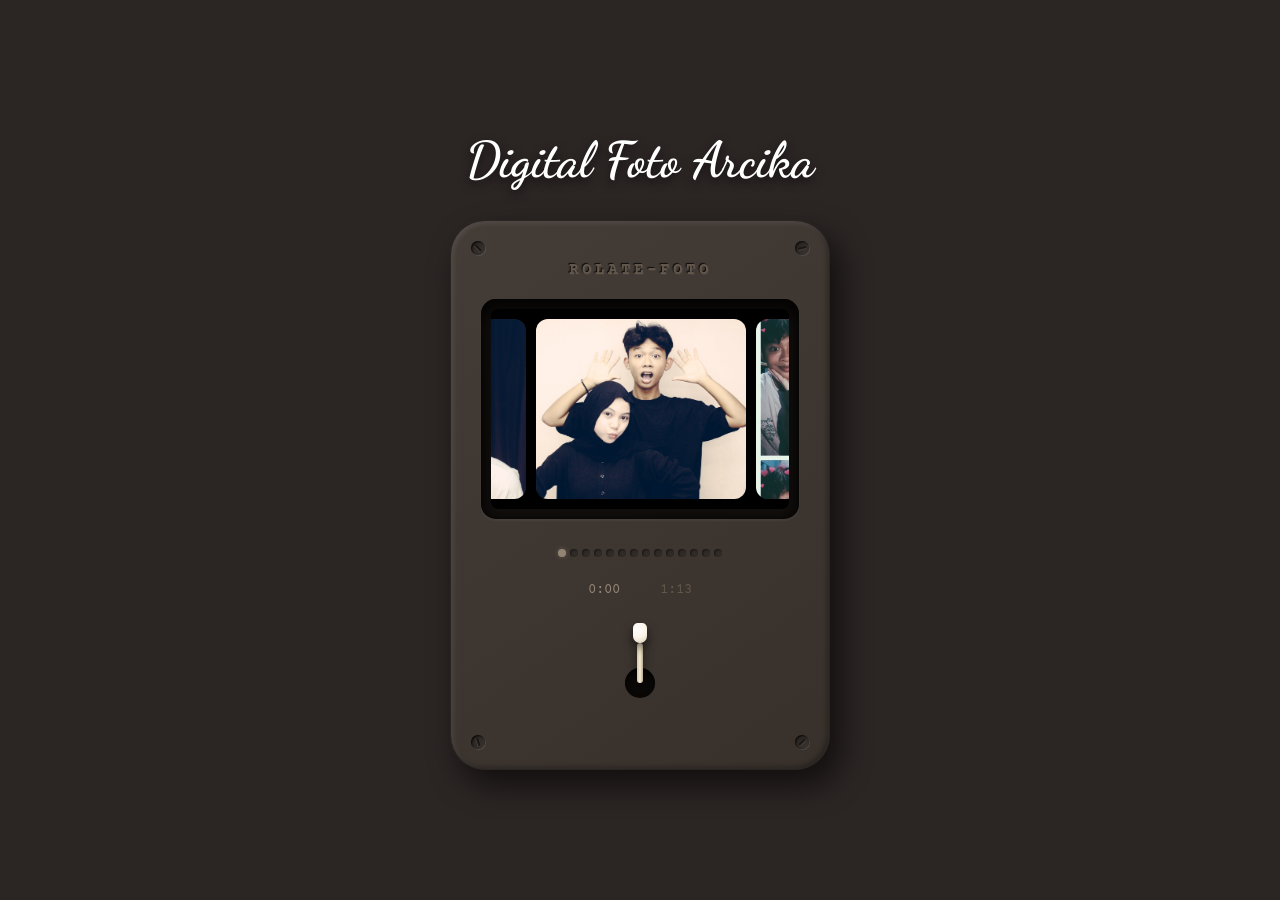
==== index.html @ ab78e91d "Update layout, script, and modern script font" ====
<!DOCTYPE html>
<html lang="id">
<head>
    <meta charset="UTF-8">
    <meta name="viewport" content="width=device-width, initial-scale=1.0">
    <title>Digital Foto Player</title>
    <link rel="stylesheet" href="styles.css">
    <link href="https://fonts.googleapis.com/css2?family=Courier+Prime&family=Dancing+Script:wght@700&display=swap" rel="stylesheet">
</head>
<body>
    <h1 class="page-title">Digital Foto Arcika</h1>

    <div class="device">
        <!-- Screws -->
        <div class="screw top-left"></div>
        <div class="screw top-right"></div>
        <div class="screw bottom-left"></div>
        <div class="screw bottom-right"></div>

        <!-- Title -->
        <div class="device-title">ROLATE-FOTO</div>

        <!-- Photo Viewer -->
        <div class="screen-bezel">
            <div class="screen-glass">
                <div class="photo-track" id="photoTrack">
                    <!-- Photos will be inserted via CSS/JS or hardcoded here -->
                    <div class="photo photo-1">
                        <img src="image/1.jpeg" alt="Photo 1">
                    </div>
                    <div class="photo photo-2">
                        <img src="image/2.jpeg" alt="Photo 2">
                    </div>
                    <div class="photo photo-3">
                        <img src="image/3.jpeg" alt="Photo 3">
                    </div>
                    <div class="photo photo-4">
                        <img src="image/4.jpeg" alt="Photo 4">
                    </div>
                    <div class="photo photo-5">
                       <img src="image/5.jpeg" alt="Photo 5">
                    </div>
                    <div class="photo photo-6">
                        <img src="image/6.jpeg" alt="Photo 6">
                    </div>
                    <div class="photo photo-7">
                        <img src="image/7.jpeg" alt="Photo 7">
                    </div>
                    <div class="photo photo-8">
                        <img src="image/8.jpeg" alt="Photo 8">
                    </div>
                    <div class="photo photo-9">
                        <img src="image/9.jpeg" alt="Photo 9">
                    </div>
                    <div class="photo photo-10">
                        <img src="image/10.jpeg" alt="Photo 10">
                    </div>
                    <div class="photo photo-11">
                        <img src="image/11.jpeg" alt="Photo 11">
                    </div>
                    <div class="photo photo-12">
                        <img src="image/12.jpeg" alt="Photo 12">
                    </div>
                    <div class="photo photo-13">
                        <img src="image/13.jpeg" alt="Photo 13">
                    </div>
                    <div class="photo photo-14">
                        <img src="image/14.jpeg" alt="Photo 14">
                    </div>
                </div>
            </div>
        </div>

        <!-- Dots -->
        <div class="dots-container" id="dotsContainer">
            <!-- Generate dots -- JS can do it, or hardcode -->
        </div>

        <!-- Timers -->
        <div class="timers">
            <span id="currentTime">0:00</span>
            <span id="totalTime">1:13</span>
        </div>

        <!-- Knob -->
        <div class="knob-container">
            <div class="knob-base"></div>
            <div class="knob" id="knob">
                <div class="knob-stick"></div>
                <div class="knob-head"></div>
            </div>
        </div>
    </div>

    <script src="script.js"></script>
</body>
</html>
---- styles.css ----
* {
    box-sizing: border-box;
    margin: 0;
    padding: 0;
}

body {
    background-color: #2b2524;
    display: flex;
    flex-direction: column;
    justify-content: center;
    align-items: center;
    height: 100vh;
    overflow: hidden;
    font-family: 'Courier Prime', monospace;
    font-size: 14px;
    gap: 30px;
}

.page-title {
    color: #ffffff;
    font-family: 'Dancing Script', cursive;
    font-weight: 700;
    font-size: 50px; 
    letter-spacing: normal; 
    text-shadow: 0 4px 10px rgba(0,0,0,0.5);
    text-align: center;
}

.device {
    width: 380px;
    height: 550px;
    background: linear-gradient(145deg, #443c37, #37302b);
    border-radius: 35px;
    position: relative;
    box-shadow: 
        10px 15px 30px rgba(0,0,0,0.6),
        inset 2px 2px 5px rgba(255,255,255,0.1),
        inset -2px -2px 5px rgba(0,0,0,0.3);
    border: 1px solid #2a2522;
    padding: 40px 30px;
    display: flex;
    flex-direction: column;
    align-items: center;
}

/* Screws */
.screw {
    position: absolute;
    width: 14px;
    height: 14px;
    background: linear-gradient(135deg, #26221f, #3b3531);
    border-radius: 50%;
    box-shadow: 
        inset 1px 1px 2px rgba(0,0,0,0.8),
        1px 1px 1px rgba(255,255,255,0.1);
}
.screw::after {
    content: '';
    position: absolute;
    top: 50%;
    left: 20%;
    right: 20%;
    height: 2px;
    background-color: #1a1715;
    transform: translateY(-50%) rotate(45deg);
    box-shadow: 0px 1px 0px rgba(255,255,255,0.1);
}

.top-left { top: 20px; left: 20px; }
.top-right { top: 20px; right: 20px; }
.bottom-left { bottom: 20px; left: 20px; }
.bottom-right { bottom: 20px; right: 20px; }
.top-right::after { transform: translateY(-50%) rotate(-15deg); }
.bottom-left::after { transform: translateY(-50%) rotate(70deg); }
.bottom-right::after { transform: translateY(-50%) rotate(-45deg); }
/* Title */
.device-title {
    color: #63574c;
    font-size: 16px;
    letter-spacing: 3px;
    font-weight: bold;
    margin-bottom: 20px;
    text-shadow: 
        1px 1px 1px rgba(255,255,255,0.05),
        -1px -1px 1px rgba(0,0,0,0.8);
}

/* Screen */
.screen-bezel {
    width: 100%;
    height: 220px;
    background-color: #110e0c;
    border-radius: 15px;
    padding: 10px;
    box-shadow: 
        inset 0 10px 20px rgba(0,0,0,0.8),
        inset 0 0px 5px rgba(0,0,0,0.5),
        0 2px 2px rgba(255,255,255,0.05);
    margin-bottom: 30px;
}

.screen-glass {
    width: 100%;
    height: 100%;
    background-color: #000;
    border-radius: 8px;
    overflow: hidden;
    position: relative;
    box-shadow: inset 0 0 10px rgba(0,0,0,0.6);
}

.photo-track {
    display: flex;
    height: 100%;
    align-items: center;
    gap: 10px;
    padding: 0 45px; /* So the first photo is centered */
}

.photo {
    width: 210px;
    height: 180px;
    flex-shrink: 0;
    border-radius: 12px;
    overflow: hidden;
    box-shadow: 0 4px 10px rgba(0,0,0,0.5);
    background-color: #222;
}

.photo img {
    width: 100%;
    height: 100%;
    object-fit: cover;
}

/* Dots */
.dots-container {
    display: flex;
    gap: 4px;
    margin-bottom: 25px;
}

.dot {
    width: 8px;
    height: 8px;
    background-color: #312b27;
    border-radius: 50%;
    box-shadow: inset 1px 1px 2px rgba(0,0,0,0.5);
}

.dot.active {
    background-color: #928373;
    box-shadow: 0 0 5px rgba(175, 155, 133, 0.4);
}

/* Timers */
.timers {
    display: flex;
    gap: 40px;
    color: #63574c;
    margin-bottom: 60px;
}

#currentTime {
    color: #948575;
}

/* Knob */
.knob-container {
    position: relative;
    width: 50px;
    height: 50px;
    display: flex;
    justify-content: center;
    align-items: center;
}

.knob-base {
    width: 30px;
    height: 30px;
    background-color: #0b0908;
    border-radius: 50%;
    box-shadow: inset 0 3px 5px rgba(0,0,0,0.8);
    position: absolute;
}

.knob {
    position: absolute;
    width: 100%;
    height: 100%;
    display: flex;
    justify-content: center;
    align-items: flex-end;
    /* Rotation center is the hole center */
    transform-origin: center center;
    cursor: grab;
    z-index: 10;
}
.knob:active {
    cursor: grabbing;
}

.knob-stick {
    position: absolute;
    bottom: 25px; /* Start from hole center */
    width: 6px;
    height: 40px;
    background: linear-gradient(90deg, #d2c8ae, #f5ebd3, #b8ab8e);
    border-radius: 3px;
    transform-origin: bottom center;
    box-shadow: 0 5px 10px rgba(0,0,0,0.5);
}

.knob-head {
    position: absolute;
    bottom: 65px; /* Stick height + offset */
    width: 14px;
    height: 20px;
    background: radial-gradient(circle at 30% 30%, #ffffff, #fdf4e9, #dcd0ba);
    border-radius: 7px 7px 10px 10px;
    box-shadow: 0 5px 10px rgba(0,0,0,0.6);
}
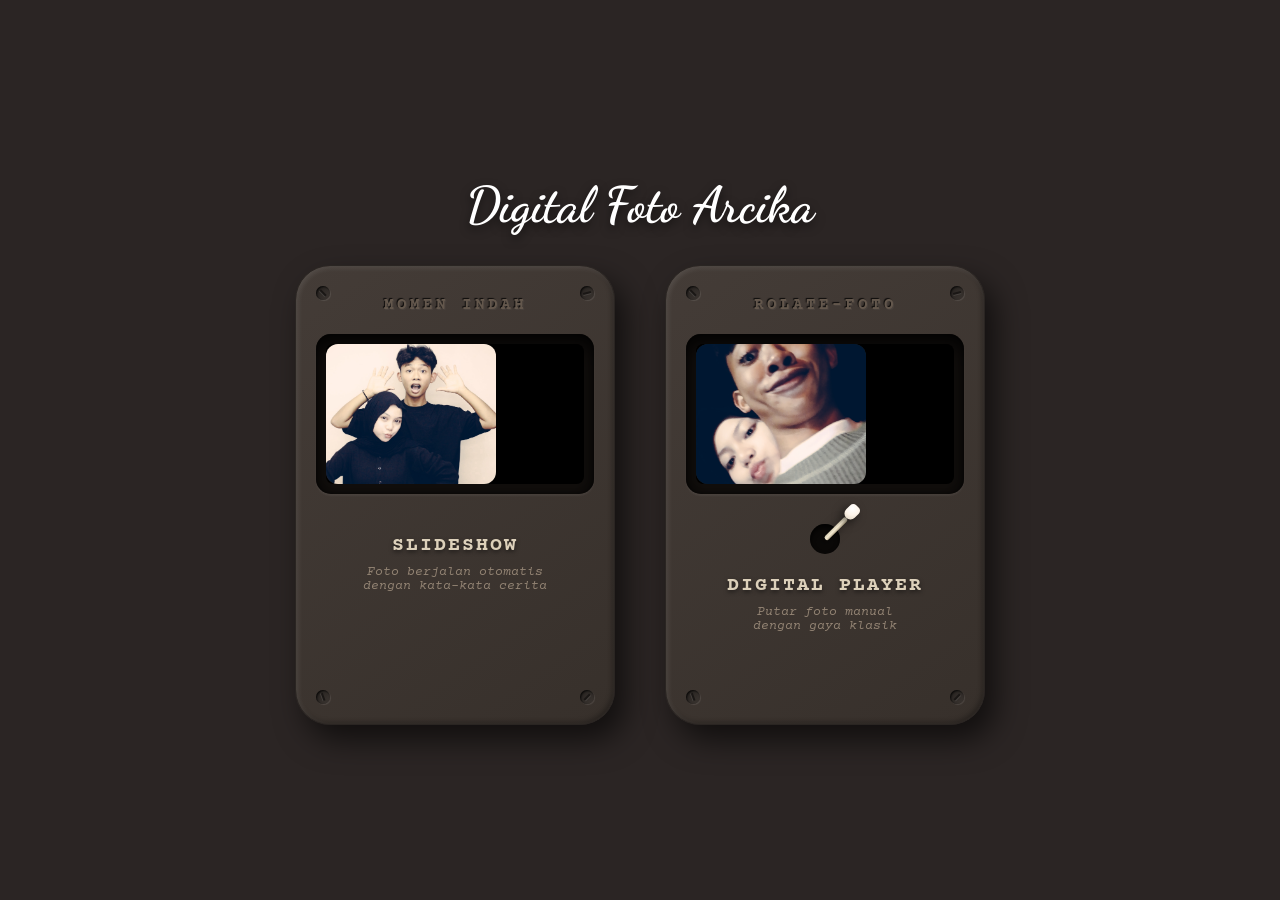
==== commit 4a0923ae: "update" ====
--- a/index.html
+++ b/index.html
@@ -3,95 +3,177 @@
 <head>
     <meta charset="UTF-8">
     <meta name="viewport" content="width=device-width, initial-scale=1.0">
-    <title>Digital Foto Player</title>
+    <title>Pilih Mode - Digital Foto Arcika</title>
     <link rel="stylesheet" href="styles.css">
     <link href="https://fonts.googleapis.com/css2?family=Courier+Prime&family=Dancing+Script:wght@700&display=swap" rel="stylesheet">
+    <style>
+        body {
+            gap: 20px;
+        }
+        
+        .main-header {
+            margin-bottom: 10px;
+        }
+
+        .choices-wrapper {
+            display: flex;
+            gap: 50px;
+            align-items: center;
+            justify-content: center;
+            flex-wrap: wrap; /* untuk layar kecil */
+        }
+
+        .choice-link {
+            text-decoration: none;
+            color: inherit;
+            transition: transform 0.3s cubic-bezier(0.175, 0.885, 0.32, 1.275);
+            display: block;
+        }
+
+        .choice-link:hover {
+            transform: translateY(-10px) scale(1.02);
+        }
+
+        /* Penyesuaian box untuk menu pilihan */
+        .choice-link .device {
+            height: 460px; 
+            width: 320px;
+            padding: 30px 20px;
+            pointer-events: none; /* Cegah interaksi langsung di dalam menu */
+            position: relative;
+        }
+
+        .choice-link .device::after {
+            content: '';
+            position: absolute;
+            inset: 0;
+            background: linear-gradient(rgba(255,255,255,0.05), transparent);
+            border-radius: 35px;
+            opacity: 0;
+            transition: opacity 0.3s;
+        }
+
+        .choice-link:hover .device::after {
+            opacity: 1;
+        }
+
+        .choice-link .screen-bezel {
+            height: 160px; /* Lebar lebih kecil di menu */
+            margin-bottom: 25px;
+        }
+
+        .choice-link .photo-track {
+            padding: 0 45px;
+        }
+
+        .choice-link .photo {
+            width: 170px;
+            height: 140px;
+        }
+
+        .menu-title {
+            text-align: center;
+            color: #dcd0ba;
+            font-size: 20px;
+            margin-top: 15px;
+            letter-spacing: 2px;
+            font-weight: bold;
+            font-family: 'Courier Prime', monospace;
+            text-shadow: 0 2px 4px rgba(0,0,0,0.5);
+        }
+
+        .menu-desc {
+            text-align: center;
+            color: #928373;
+            font-size: 13px;
+            margin-top: 8px;
+            font-style: italic;
+        }
+
+        /* Hilangkan knob visual yang interaktif, gantikan dengan ornamen simpel */
+        .preview-knob-container {
+            position: relative;
+            width: 40px;
+            height: 40px;
+            margin: 0 auto;
+            display: flex;
+            justify-content: center;
+            align-items: center;
+        }
+
+        @media (max-width: 768px) {
+            .choices-wrapper {
+                flex-direction: column;
+                gap: 30px;
+                transform: scale(0.9);
+            }
+        }
+    </style>
 </head>
 <body>
-    <h1 class="page-title">Digital Foto Arcika</h1>
+    <div class="main-header">
+        <h1 class="page-title">Digital Foto Arcika</h1>
+    </div>
 
-    <div class="device">
-        <!-- Screws -->
-        <div class="screw top-left"></div>
-        <div class="screw top-right"></div>
-        <div class="screw bottom-left"></div>
-        <div class="screw bottom-right"></div>
-
-        <!-- Title -->
-        <div class="device-title">ROLATE-FOTO</div>
-
-        <!-- Photo Viewer -->
-        <div class="screen-bezel">
-            <div class="screen-glass">
-                <div class="photo-track" id="photoTrack">
-                    <!-- Photos will be inserted via CSS/JS or hardcoded here -->
-                    <div class="photo photo-1">
-                        <img src="image/1.jpeg" alt="Photo 1">
-                    </div>
-                    <div class="photo photo-2">
-                        <img src="image/2.jpeg" alt="Photo 2">
-                    </div>
-                    <div class="photo photo-3">
-                        <img src="image/3.jpeg" alt="Photo 3">
-                    </div>
-                    <div class="photo photo-4">
-                        <img src="image/4.jpeg" alt="Photo 4">
-                    </div>
-                    <div class="photo photo-5">
-                       <img src="image/5.jpeg" alt="Photo 5">
-                    </div>
-                    <div class="photo photo-6">
-                        <img src="image/6.jpeg" alt="Photo 6">
-                    </div>
-                    <div class="photo photo-7">
-                        <img src="image/7.jpeg" alt="Photo 7">
-                    </div>
-                    <div class="photo photo-8">
-                        <img src="image/8.jpeg" alt="Photo 8">
-                    </div>
-                    <div class="photo photo-9">
-                        <img src="image/9.jpeg" alt="Photo 9">
-                    </div>
-                    <div class="photo photo-10">
-                        <img src="image/10.jpeg" alt="Photo 10">
-                    </div>
-                    <div class="photo photo-11">
-                        <img src="image/11.jpeg" alt="Photo 11">
-                    </div>
-                    <div class="photo photo-12">
-                        <img src="image/12.jpeg" alt="Photo 12">
-                    </div>
-                    <div class="photo photo-13">
-                        <img src="image/13.jpeg" alt="Photo 13">
-                    </div>
-                    <div class="photo photo-14">
-                        <img src="image/14.jpeg" alt="Photo 14">
+    <div class="choices-wrapper">
+        <!-- Pilihan 1: Slideshow Otomatis -->
+        <a href="slideshow.html" class="choice-link">
+            <div class="device">
+                <div class="screw top-left"></div>
+                <div class="screw top-right"></div>
+                <div class="screw bottom-left"></div>
+                <div class="screw bottom-right"></div>
+                
+                <div class="device-title">MOMEN INDAH</div>
+                
+                <div class="screen-bezel">
+                    <div class="screen-glass">
+                        <div class="photo-track" style="transform: translateX(-45px);">
+                             <div class="photo">
+                                 <img src="image/1.jpeg" alt="Preview 1">
+                             </div>
+                        </div>
                     </div>
                 </div>
+
+                <!-- Representasi tanpa knob tapi dengan baris dekorasi teks -->
+                <div class="menu-title">SLIDESHOW</div>
+                <div class="menu-desc">Foto berjalan otomatis<br>dengan kata-kata cerita</div>
             </div>
-        </div>
+        </a>
 
-        <!-- Dots -->
-        <div class="dots-container" id="dotsContainer">
-            <!-- Generate dots -- JS can do it, or hardcode -->
-        </div>
+        <!-- Pilihan 2: Digital Player -->
+        <a href="player.html" class="choice-link">
+            <div class="device">
+                <div class="screw top-left"></div>
+                <div class="screw top-right"></div>
+                <div class="screw bottom-left"></div>
+                <div class="screw bottom-right"></div>
+                
+                <div class="device-title">ROLATE-FOTO</div>
+                
+                <div class="screen-bezel">
+                    <div class="screen-glass">
+                        <div class="photo-track" style="transform: translateX(-45px);">
+                             <div class="photo">
+                                 <img src="image/10.jpeg" alt="Preview 10">
+                             </div>
+                        </div>
+                    </div>
+                </div>
+                
+                <div class="preview-knob-container">
+                    <div class="knob-base"></div>
+                    <div class="knob" style="position: absolute; width: 100%; height: 100%; display: flex; justify-content: center; align-items: flex-end; transform-origin: center; transform: rotate(45deg);">
+                        <div class="knob-stick" style="bottom: 20px; width: 5px; height: 30px;"></div>
+                        <div class="knob-head" style="bottom: 50px; width: 12px; height: 16px;"></div>
+                    </div>
+                </div>
 
-        <!-- Timers -->
-        <div class="timers">
-            <span id="currentTime">0:00</span>
-            <span id="totalTime">1:13</span>
-        </div>
-
-        <!-- Knob -->
-        <div class="knob-container">
-            <div class="knob-base"></div>
-            <div class="knob" id="knob">
-                <div class="knob-stick"></div>
-                <div class="knob-head"></div>
+                <div class="menu-title">DIGITAL PLAYER</div>
+                <div class="menu-desc">Putar foto manual<br>dengan gaya klasik</div>
             </div>
-        </div>
+        </a>
     </div>
-
-    <script src="script.js"></script>
 </body>
 </html>
--- a/styles.css
+++ b/styles.css
@@ -26,6 +26,22 @@
     text-shadow: 0 4px 10px rgba(0,0,0,0.5);
     text-align: center;
 }
+
+.back-link {
+    position: absolute;
+    top: 20px;
+    left: 20px;
+    color: #928373;
+    text-decoration: none;
+    font-size: 14px;
+    letter-spacing: 1px;
+    transition: color 0.3s;
+}
+
+.back-link:hover {
+    color: #ffffff;
+}
+
 
 .device {
     width: 380px;
@@ -196,6 +212,7 @@
     transform-origin: center center;
     cursor: grab;
     z-index: 10;
+    touch-action: none; /* Crucial for smooth mobile drag */
 }
 .knob:active {
     cursor: grabbing;
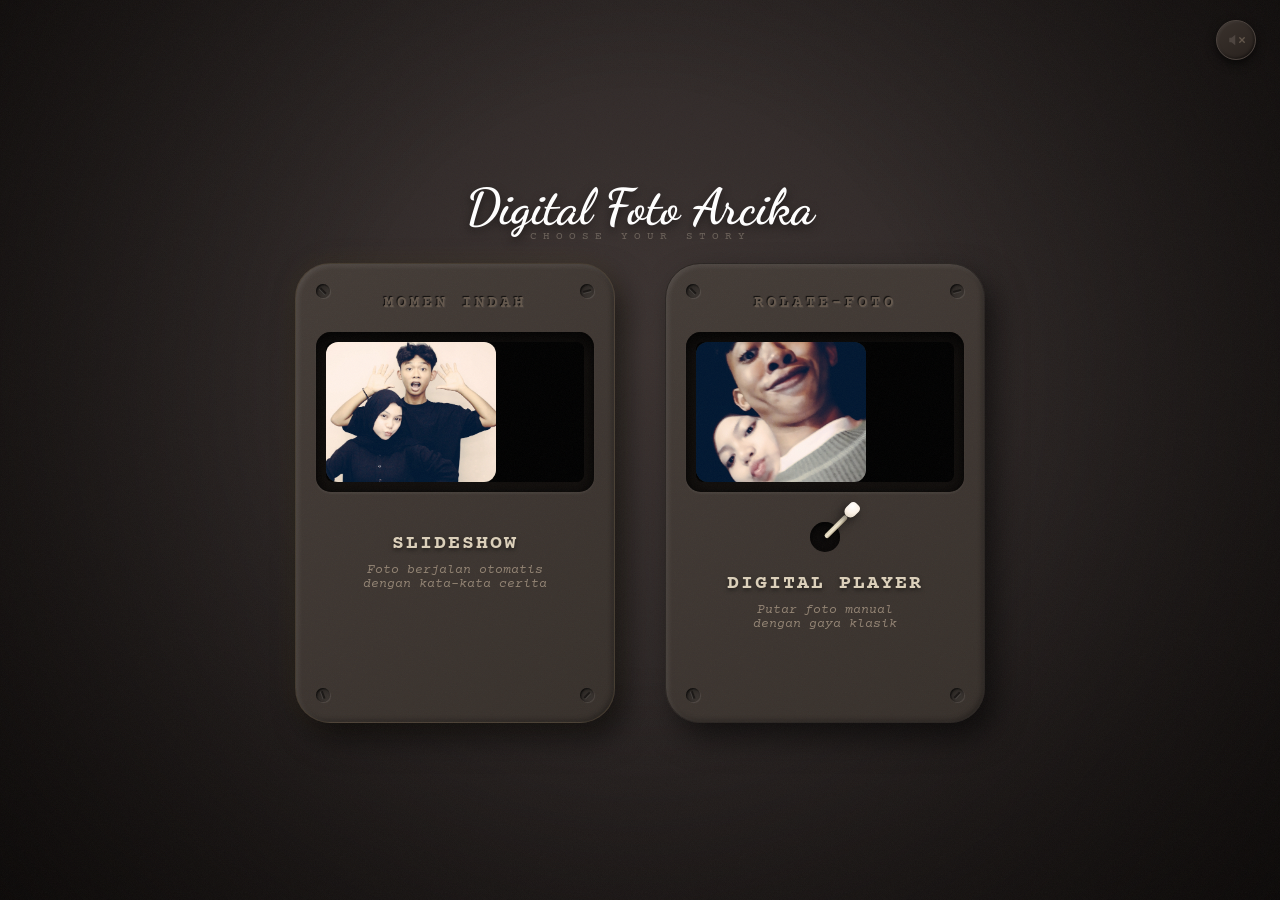
==== commit a77303fc: "feat: analog film player upgrades - animations, film strip, transitions, music persistence" ====
--- a/index.html
+++ b/index.html
@@ -7,12 +7,44 @@
     <link rel="stylesheet" href="styles.css">
     <link href="https://fonts.googleapis.com/css2?family=Courier+Prime&family=Dancing+Script:wght@700&display=swap" rel="stylesheet">
     <style>
+        /* ── 8. Film grain (konsistensi tema) ── */
+        body::after {
+            content: '';
+            position: fixed;
+            inset: 0;
+            z-index: 9990;
+            pointer-events: none;
+            opacity: 0.04;
+            background-image: url("data:image/svg+xml,%3Csvg xmlns='http://www.w3.org/2000/svg' width='300' height='300'%3E%3Cfilter id='n'%3E%3CfeTurbulence type='fractalNoise' baseFrequency='0.85' numOctaves='4' stitchTiles='stitch'/%3E%3C/filter%3E%3Crect width='300' height='300' filter='url(%23n)'/%3E%3C/svg%3E");
+            background-size: 200px 200px;
+        }
+
+        /* ── 5. Background radial gradient + vignette ── */
         body {
-            gap: 20px;
-        }
-        
+            gap: 16px;
+            background: radial-gradient(ellipse at 50% 38%, #3d3432 0%, #2b2524 50%, #181413 100%);
+        }
+        body::before {
+            content: '';
+            position: fixed;
+            inset: 0;
+            z-index: 0;
+            pointer-events: none;
+            background: radial-gradient(circle at 50% 42%, transparent 35%, rgba(8,6,5,0.72) 100%);
+        }
+
+        /* ── 7. Bottom fade ── */
+        body > *   { position: relative; z-index: 1; }
+
+        /* ── 1. Opening animation ── */
+        @keyframes riseIn {
+            from { opacity: 0; transform: translateY(22px); }
+            to   { opacity: 1; transform: translateY(0);    }
+        }
+
         .main-header {
-            margin-bottom: 10px;
+            animation: riseIn 0.9s cubic-bezier(0.22, 1, 0.36, 1) forwards;
+            margin-bottom: 4px;
         }
 
         .choices-wrapper {
@@ -20,57 +52,93 @@
             gap: 50px;
             align-items: center;
             justify-content: center;
-            flex-wrap: wrap; /* untuk layar kecil */
-        }
-
+            flex-wrap: wrap;
+            opacity: 0; /* start hidden */
+            animation: riseIn 0.85s cubic-bezier(0.22, 1, 0.36, 1) 0.55s forwards;
+        }
+
+        /* ── 2. Subtitle ── */
+        .index-subtitle {
+            font-family: 'Courier Prime', monospace;
+            font-size: 10.5px;
+            letter-spacing: 6px;
+            text-transform: uppercase;
+            color: rgba(220, 208, 186, 0.32);
+            text-align: center;
+            margin-top: -6px;
+        }
+
+        /* ── 3 & 4. Card hover + clickable feel ── */
         .choice-link {
             text-decoration: none;
             color: inherit;
-            transition: transform 0.3s cubic-bezier(0.175, 0.885, 0.32, 1.275);
+            transition: transform 0.35s cubic-bezier(0.175, 0.885, 0.32, 1.275);
             display: block;
         }
-
         .choice-link:hover {
-            transform: translateY(-10px) scale(1.02);
-        }
-
-        /* Penyesuaian box untuk menu pilihan */
+            transform: translateY(-12px) scale(1.025);
+        }
+
         .choice-link .device {
-            height: 460px; 
+            height: 460px;
             width: 320px;
             padding: 30px 20px;
-            pointer-events: none; /* Cegah interaksi langsung di dalam menu */
+            pointer-events: none;
             position: relative;
-        }
-
+            transition: box-shadow 0.35s ease;
+        }
+
+        /* 4. Featured card — glow ambient always-on (first card) */
+        .choice-link:first-child .device {
+            box-shadow:
+                10px 15px 30px rgba(0,0,0,0.6),
+                inset 2px 2px 5px rgba(255,255,255,0.1),
+                inset -2px -2px 5px rgba(0,0,0,0.3),
+                0 0 30px rgba(190, 150, 70, 0.09);
+            border: 1px solid rgba(190, 150, 70, 0.08);
+        }
+
+        /* 3. Hover: deep shadow + amber glow */
+        .choice-link:hover .device {
+            box-shadow:
+                0 30px 55px rgba(0,0,0,0.85),
+                inset 2px 2px 5px rgba(255,255,255,0.1),
+                0 0 35px rgba(190, 145, 65, 0.12);
+        }
+
+        /* Shimmer overlay on hover */
         .choice-link .device::after {
             content: '';
             position: absolute;
             inset: 0;
-            background: linear-gradient(rgba(255,255,255,0.05), transparent);
+            background: linear-gradient(rgba(255,255,255,0.055), transparent);
             border-radius: 35px;
             opacity: 0;
             transition: opacity 0.3s;
         }
-
-        .choice-link:hover .device::after {
-            opacity: 1;
-        }
+        .choice-link:hover .device::after { opacity: 1; }
 
         .choice-link .screen-bezel {
-            height: 160px; /* Lebar lebih kecil di menu */
+            height: 160px;
             margin-bottom: 25px;
         }
 
-        .choice-link .photo-track {
-            padding: 0 45px;
-        }
+        .choice-link .photo-track { padding: 0 45px; }
 
         .choice-link .photo {
             width: 170px;
             height: 140px;
         }
 
+        /* 3. Inner photo zoom on hover */
+        .choice-link .photo img {
+            transition: transform 0.5s cubic-bezier(0.25, 0.46, 0.45, 0.94);
+        }
+        .choice-link:hover .photo img {
+            transform: scale(1.1);
+        }
+
+        /* ── Menu labels ── */
         .menu-title {
             text-align: center;
             color: #dcd0ba;
@@ -81,7 +149,6 @@
             font-family: 'Courier Prime', monospace;
             text-shadow: 0 2px 4px rgba(0,0,0,0.5);
         }
-
         .menu-desc {
             text-align: center;
             color: #928373;
@@ -90,7 +157,7 @@
             font-style: italic;
         }
 
-        /* Hilangkan knob visual yang interaktif, gantikan dengan ornamen simpel */
+        /* Preview knob */
         .preview-knob-container {
             position: relative;
             width: 40px;
@@ -101,18 +168,43 @@
             align-items: center;
         }
 
+        /* ── Mobile: horizontal scroll ── */
         @media (max-width: 768px) {
+            body { overflow: hidden; }
+
             .choices-wrapper {
-                flex-direction: column;
-                gap: 30px;
-                transform: scale(0.9);
+                flex-wrap: nowrap;
+                flex-direction: row;
+                gap: 24px;
+                overflow-x: auto;
+                overflow-y: hidden;
+                width: 100vw;
+                padding: 0 32px;
+                justify-content: flex-start;
+                -webkit-overflow-scrolling: touch;
+                scroll-snap-type: x mandatory;
+                scrollbar-width: none;
             }
+            .choices-wrapper::-webkit-scrollbar { display: none; }
+
+            .choice-link {
+                scroll-snap-align: center;
+                flex-shrink: 0;
+            }
+            .choice-link .device {
+                width: 270px;
+                height: 400px;
+                padding: 24px 16px;
+            }
+            .choice-link .screen-bezel { height: 135px; }
+            .choice-link .photo { width: 145px; height: 115px; }
         }
     </style>
 </head>
 <body>
     <div class="main-header">
         <h1 class="page-title">Digital Foto Arcika</h1>
+        <p class="index-subtitle">choose your story</p>
     </div>
 
     <div class="choices-wrapper">
@@ -175,5 +267,8 @@
             </div>
         </a>
     </div>
+
+    <script src="transitions.js"></script>
+    <script src="music.js"></script>
 </body>
 </html>
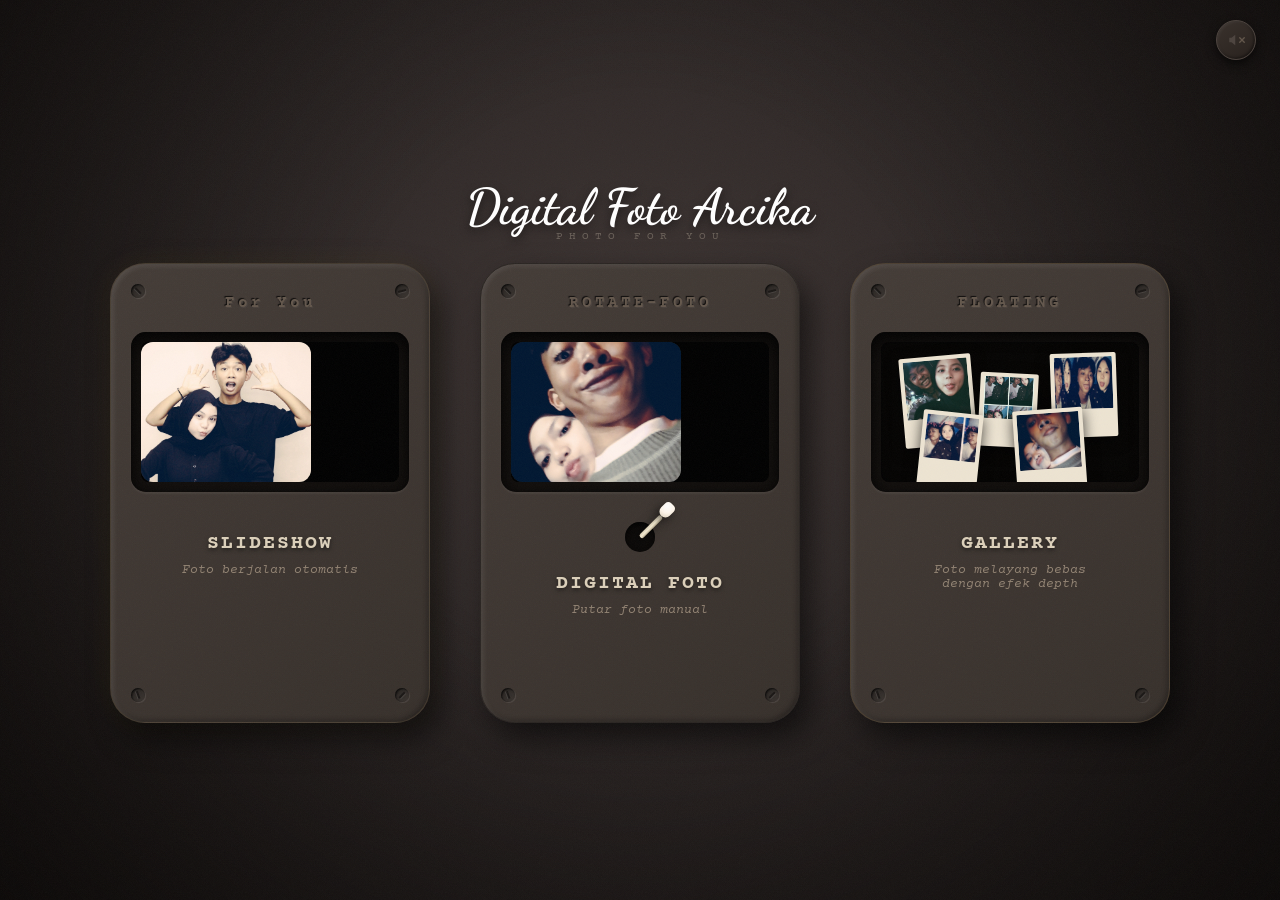
==== commit e2916e6f: "add halaman baru" ====
--- a/index.html
+++ b/index.html
@@ -7,6 +7,33 @@
     <link rel="stylesheet" href="styles.css">
     <link href="https://fonts.googleapis.com/css2?family=Courier+Prime&family=Dancing+Script:wght@700&display=swap" rel="stylesheet">
     <style>
+        /* ── Floating Gallery preview card ── */
+        .fg-preview {
+            position: absolute; inset: 0;
+            overflow: hidden;
+        }
+        .fg-pol {
+            position: absolute;
+            background: #ede4d2;
+            padding: 4px 4px 16px 4px;
+            border-radius: 2px;
+            box-shadow: 0 4px 14px rgba(0,0,0,0.7);
+            overflow: hidden;
+        }
+        .fg-pol img {
+            width: 100%; height: calc(100% - 12px);
+            object-fit: cover; display: block;
+            border-radius: 1px;
+        }
+        @keyframes fgFloat1 {
+            0%,100% { translate: 0 0; }
+            50%      { translate: 0 -9px; }
+        }
+        @keyframes fgFloat2 {
+            0%,100% { translate: 0 0; }
+            50%      { translate: 0 -6px; }
+        }
+
         /* ── 8. Film grain (konsistensi tema) ── */
         body::after {
             content: '';
@@ -204,7 +231,7 @@
 <body>
     <div class="main-header">
         <h1 class="page-title">Digital Foto Arcika</h1>
-        <p class="index-subtitle">choose your story</p>
+        <p class="index-subtitle">photo for you</p>
     </div>
 
     <div class="choices-wrapper">
@@ -216,7 +243,7 @@
                 <div class="screw bottom-left"></div>
                 <div class="screw bottom-right"></div>
                 
-                <div class="device-title">MOMEN INDAH</div>
+                <div class="device-title">For You</div>
                 
                 <div class="screen-bezel">
                     <div class="screen-glass">
@@ -230,7 +257,7 @@
 
                 <!-- Representasi tanpa knob tapi dengan baris dekorasi teks -->
                 <div class="menu-title">SLIDESHOW</div>
-                <div class="menu-desc">Foto berjalan otomatis<br>dengan kata-kata cerita</div>
+                <div class="menu-desc">Foto berjalan otomatis</div>
             </div>
         </a>
 
@@ -242,7 +269,7 @@
                 <div class="screw bottom-left"></div>
                 <div class="screw bottom-right"></div>
                 
-                <div class="device-title">ROLATE-FOTO</div>
+                <div class="device-title">ROTATE-FOTO</div>
                 
                 <div class="screen-bezel">
                     <div class="screen-glass">
@@ -262,8 +289,36 @@
                     </div>
                 </div>
 
-                <div class="menu-title">DIGITAL PLAYER</div>
-                <div class="menu-desc">Putar foto manual<br>dengan gaya klasik</div>
+                <div class="menu-title">DIGITAL FOTO</div>
+                <div class="menu-desc">Putar foto manual</div>
+            </div>
+        </a>
+
+        <!-- Pilihan 3: Floating Gallery -->
+        <a href="floating-gallery.html" class="choice-link" id="floatingGalleryBtn">
+            <div class="device" style="border: 1px solid rgba(190,150,70,0.13);">
+                <div class="screw top-left"></div>
+                <div class="screw top-right"></div>
+                <div class="screw bottom-left"></div>
+                <div class="screw bottom-right"></div>
+
+                <div class="device-title">FLOATING</div>
+
+                <div class="screen-bezel" style="position:relative; overflow:hidden;">
+                    <div class="screen-glass" style="background: #050403;">
+                        <!-- Mini floating polaroids inside the screen -->
+                        <div class="fg-preview">
+                            <div class="fg-pol" style="left:8%;  top:10%; width:72px; height:90px; transform:rotate(-5deg); animation: fgFloat1 4.5s ease-in-out infinite;"><img src="image/3.jpeg" alt="p"></div>
+                            <div class="fg-pol" style="left:38%; top:22%; width:58px; height:74px; transform:rotate(3deg);  animation: fgFloat2 5.5s ease-in-out 0.4s infinite;"><img src="image/7.jpeg" alt="p"></div>
+                            <div class="fg-pol" style="left:66%; top:8%;  width:66px; height:84px; transform:rotate(-2deg); animation: fgFloat1 6s   ease-in-out 0.8s infinite;"><img src="image/11.jpeg" alt="p"></div>
+                            <div class="fg-pol" style="left:15%; top:50%; width:60px; height:76px; transform:rotate(6deg);  animation: fgFloat2 5s   ease-in-out 0.2s infinite;"><img src="image/5.jpeg" alt="p"></div>
+                            <div class="fg-pol" style="left:52%; top:48%; width:70px; height:88px; transform:rotate(-4deg); animation: fgFloat1 6.5s ease-in-out 1.0s infinite;"><img src="image/9.jpeg" alt="p"></div>
+                        </div>
+                    </div>
+                </div>
+
+                <div class="menu-title">GALLERY</div>
+                <div class="menu-desc">Foto melayang bebas<br>dengan efek depth</div>
             </div>
         </a>
     </div>
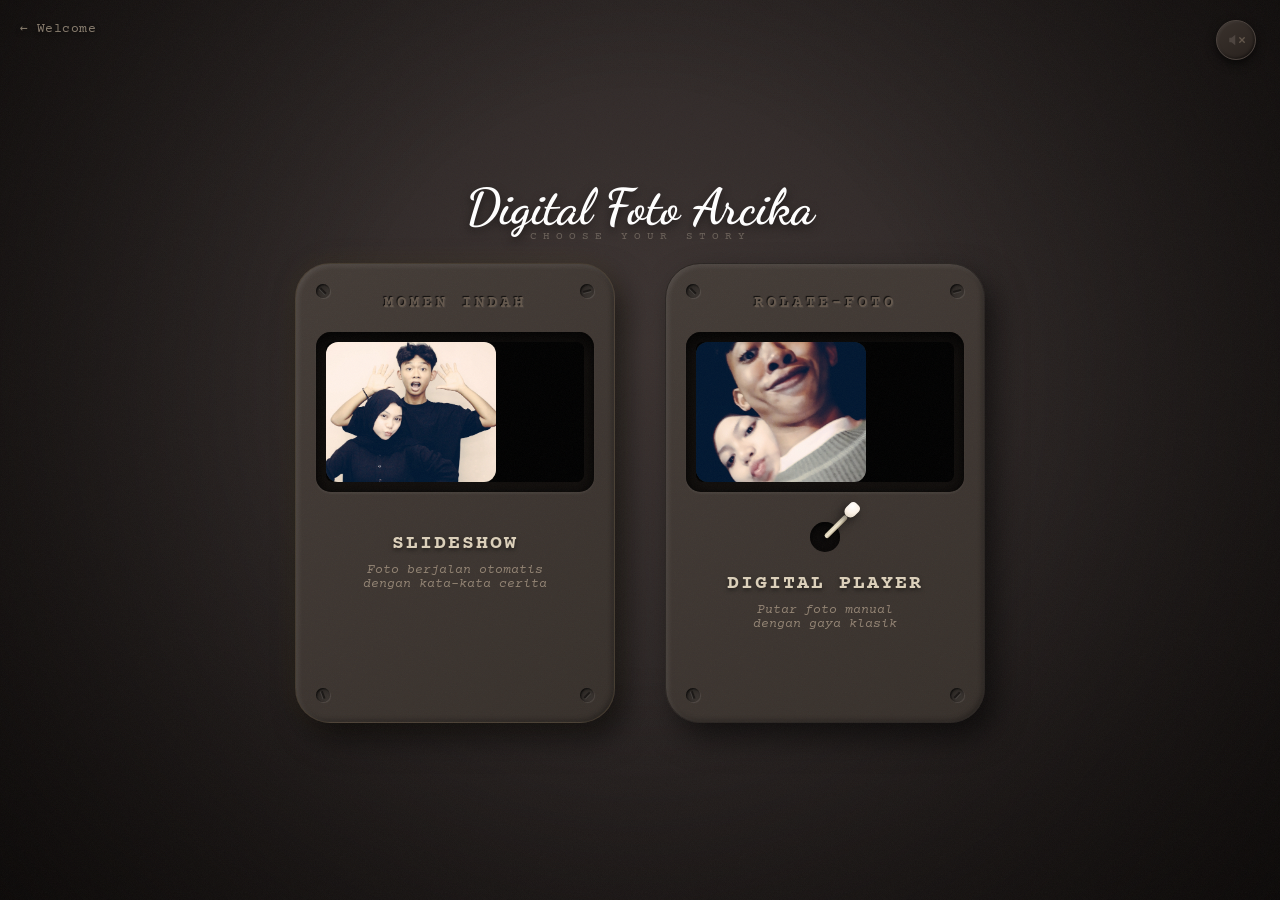
==== commit 0fe13fb2: "update local changes" ====
--- a/index.html
+++ b/index.html
@@ -7,33 +7,6 @@
     <link rel="stylesheet" href="styles.css">
     <link href="https://fonts.googleapis.com/css2?family=Courier+Prime&family=Dancing+Script:wght@700&display=swap" rel="stylesheet">
     <style>
-        /* ── Floating Gallery preview card ── */
-        .fg-preview {
-            position: absolute; inset: 0;
-            overflow: hidden;
-        }
-        .fg-pol {
-            position: absolute;
-            background: #ede4d2;
-            padding: 4px 4px 16px 4px;
-            border-radius: 2px;
-            box-shadow: 0 4px 14px rgba(0,0,0,0.7);
-            overflow: hidden;
-        }
-        .fg-pol img {
-            width: 100%; height: calc(100% - 12px);
-            object-fit: cover; display: block;
-            border-radius: 1px;
-        }
-        @keyframes fgFloat1 {
-            0%,100% { translate: 0 0; }
-            50%      { translate: 0 -9px; }
-        }
-        @keyframes fgFloat2 {
-            0%,100% { translate: 0 0; }
-            50%      { translate: 0 -6px; }
-        }
-
         /* ── 8. Film grain (konsistensi tema) ── */
         body::after {
             content: '';
@@ -229,9 +202,10 @@
     </style>
 </head>
 <body>
+    <a href="welcome.html" class="back-link" style="z-index:9999;">← Welcome</a>
     <div class="main-header">
         <h1 class="page-title">Digital Foto Arcika</h1>
-        <p class="index-subtitle">photo for you</p>
+        <p class="index-subtitle">choose your story</p>
     </div>
 
     <div class="choices-wrapper">
@@ -243,7 +217,7 @@
                 <div class="screw bottom-left"></div>
                 <div class="screw bottom-right"></div>
                 
-                <div class="device-title">For You</div>
+                <div class="device-title">MOMEN INDAH</div>
                 
                 <div class="screen-bezel">
                     <div class="screen-glass">
@@ -257,7 +231,7 @@
 
                 <!-- Representasi tanpa knob tapi dengan baris dekorasi teks -->
                 <div class="menu-title">SLIDESHOW</div>
-                <div class="menu-desc">Foto berjalan otomatis</div>
+                <div class="menu-desc">Foto berjalan otomatis<br>dengan kata-kata cerita</div>
             </div>
         </a>
 
@@ -269,7 +243,7 @@
                 <div class="screw bottom-left"></div>
                 <div class="screw bottom-right"></div>
                 
-                <div class="device-title">ROTATE-FOTO</div>
+                <div class="device-title">ROLATE-FOTO</div>
                 
                 <div class="screen-bezel">
                     <div class="screen-glass">
@@ -289,36 +263,8 @@
                     </div>
                 </div>
 
-                <div class="menu-title">DIGITAL FOTO</div>
-                <div class="menu-desc">Putar foto manual</div>
-            </div>
-        </a>
-
-        <!-- Pilihan 3: Floating Gallery -->
-        <a href="floating-gallery.html" class="choice-link" id="floatingGalleryBtn">
-            <div class="device" style="border: 1px solid rgba(190,150,70,0.13);">
-                <div class="screw top-left"></div>
-                <div class="screw top-right"></div>
-                <div class="screw bottom-left"></div>
-                <div class="screw bottom-right"></div>
-
-                <div class="device-title">FLOATING</div>
-
-                <div class="screen-bezel" style="position:relative; overflow:hidden;">
-                    <div class="screen-glass" style="background: #050403;">
-                        <!-- Mini floating polaroids inside the screen -->
-                        <div class="fg-preview">
-                            <div class="fg-pol" style="left:8%;  top:10%; width:72px; height:90px; transform:rotate(-5deg); animation: fgFloat1 4.5s ease-in-out infinite;"><img src="image/3.jpeg" alt="p"></div>
-                            <div class="fg-pol" style="left:38%; top:22%; width:58px; height:74px; transform:rotate(3deg);  animation: fgFloat2 5.5s ease-in-out 0.4s infinite;"><img src="image/7.jpeg" alt="p"></div>
-                            <div class="fg-pol" style="left:66%; top:8%;  width:66px; height:84px; transform:rotate(-2deg); animation: fgFloat1 6s   ease-in-out 0.8s infinite;"><img src="image/11.jpeg" alt="p"></div>
-                            <div class="fg-pol" style="left:15%; top:50%; width:60px; height:76px; transform:rotate(6deg);  animation: fgFloat2 5s   ease-in-out 0.2s infinite;"><img src="image/5.jpeg" alt="p"></div>
-                            <div class="fg-pol" style="left:52%; top:48%; width:70px; height:88px; transform:rotate(-4deg); animation: fgFloat1 6.5s ease-in-out 1.0s infinite;"><img src="image/9.jpeg" alt="p"></div>
-                        </div>
-                    </div>
-                </div>
-
-                <div class="menu-title">GALLERY</div>
-                <div class="menu-desc">Foto melayang bebas<br>dengan efek depth</div>
+                <div class="menu-title">DIGITAL PLAYER</div>
+                <div class="menu-desc">Putar foto manual<br>dengan gaya klasik</div>
             </div>
         </a>
     </div>
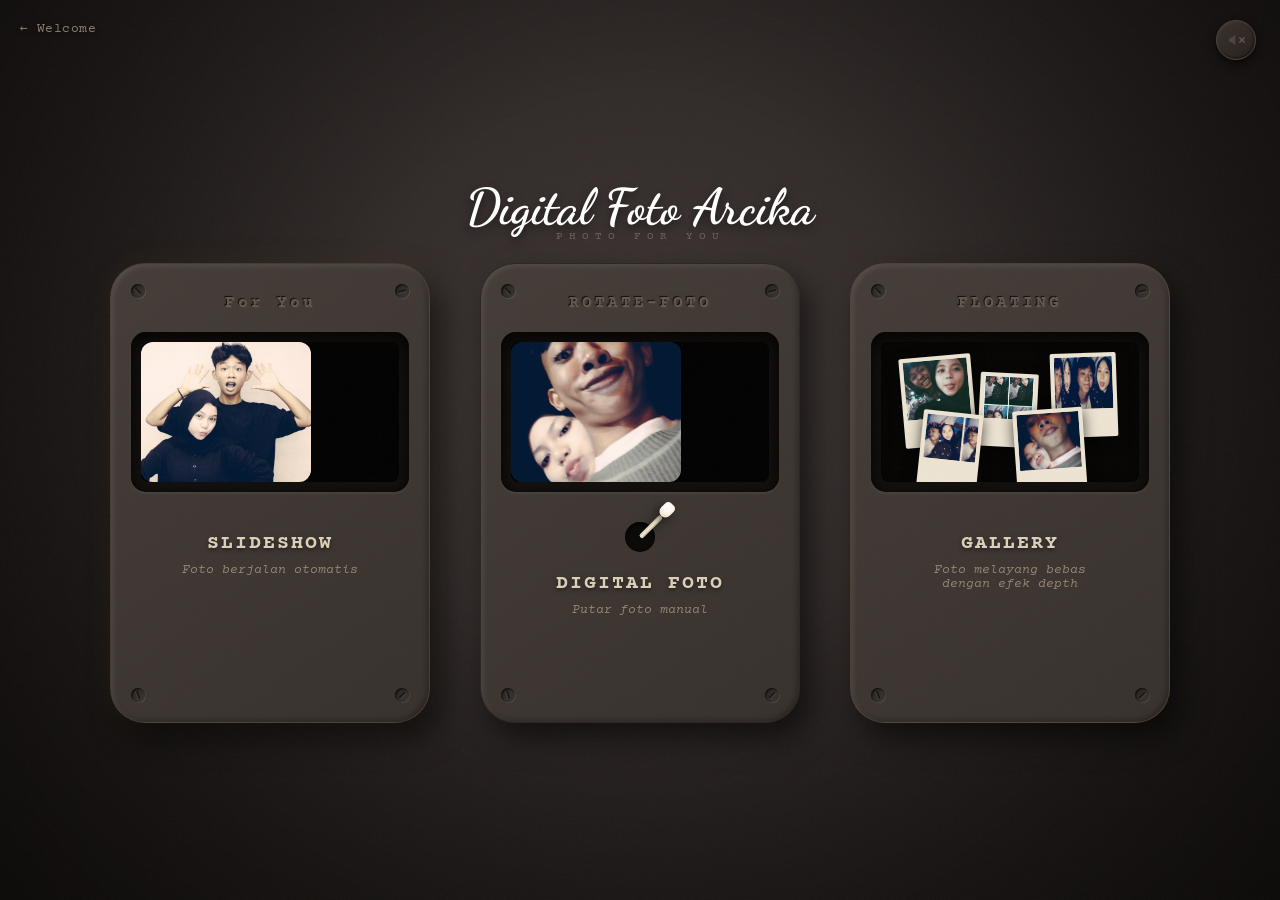
==== commit 515a44b6: "Merge branch 'main' of https://github.com/aryaabaik/digital-foto" ====
--- a/index.html
+++ b/index.html
@@ -7,6 +7,33 @@
     <link rel="stylesheet" href="styles.css">
     <link href="https://fonts.googleapis.com/css2?family=Courier+Prime&family=Dancing+Script:wght@700&display=swap" rel="stylesheet">
     <style>
+        /* ── Floating Gallery preview card ── */
+        .fg-preview {
+            position: absolute; inset: 0;
+            overflow: hidden;
+        }
+        .fg-pol {
+            position: absolute;
+            background: #ede4d2;
+            padding: 4px 4px 16px 4px;
+            border-radius: 2px;
+            box-shadow: 0 4px 14px rgba(0,0,0,0.7);
+            overflow: hidden;
+        }
+        .fg-pol img {
+            width: 100%; height: calc(100% - 12px);
+            object-fit: cover; display: block;
+            border-radius: 1px;
+        }
+        @keyframes fgFloat1 {
+            0%,100% { translate: 0 0; }
+            50%      { translate: 0 -9px; }
+        }
+        @keyframes fgFloat2 {
+            0%,100% { translate: 0 0; }
+            50%      { translate: 0 -6px; }
+        }
+
         /* ── 8. Film grain (konsistensi tema) ── */
         body::after {
             content: '';
@@ -205,7 +232,7 @@
     <a href="welcome.html" class="back-link" style="z-index:9999;">← Welcome</a>
     <div class="main-header">
         <h1 class="page-title">Digital Foto Arcika</h1>
-        <p class="index-subtitle">choose your story</p>
+        <p class="index-subtitle">photo for you</p>
     </div>
 
     <div class="choices-wrapper">
@@ -217,7 +244,7 @@
                 <div class="screw bottom-left"></div>
                 <div class="screw bottom-right"></div>
                 
-                <div class="device-title">MOMEN INDAH</div>
+                <div class="device-title">For You</div>
                 
                 <div class="screen-bezel">
                     <div class="screen-glass">
@@ -231,7 +258,7 @@
 
                 <!-- Representasi tanpa knob tapi dengan baris dekorasi teks -->
                 <div class="menu-title">SLIDESHOW</div>
-                <div class="menu-desc">Foto berjalan otomatis<br>dengan kata-kata cerita</div>
+                <div class="menu-desc">Foto berjalan otomatis</div>
             </div>
         </a>
 
@@ -243,7 +270,7 @@
                 <div class="screw bottom-left"></div>
                 <div class="screw bottom-right"></div>
                 
-                <div class="device-title">ROLATE-FOTO</div>
+                <div class="device-title">ROTATE-FOTO</div>
                 
                 <div class="screen-bezel">
                     <div class="screen-glass">
@@ -263,8 +290,36 @@
                     </div>
                 </div>
 
-                <div class="menu-title">DIGITAL PLAYER</div>
-                <div class="menu-desc">Putar foto manual<br>dengan gaya klasik</div>
+                <div class="menu-title">DIGITAL FOTO</div>
+                <div class="menu-desc">Putar foto manual</div>
+            </div>
+        </a>
+
+        <!-- Pilihan 3: Floating Gallery -->
+        <a href="floating-gallery.html" class="choice-link" id="floatingGalleryBtn">
+            <div class="device" style="border: 1px solid rgba(190,150,70,0.13);">
+                <div class="screw top-left"></div>
+                <div class="screw top-right"></div>
+                <div class="screw bottom-left"></div>
+                <div class="screw bottom-right"></div>
+
+                <div class="device-title">FLOATING</div>
+
+                <div class="screen-bezel" style="position:relative; overflow:hidden;">
+                    <div class="screen-glass" style="background: #050403;">
+                        <!-- Mini floating polaroids inside the screen -->
+                        <div class="fg-preview">
+                            <div class="fg-pol" style="left:8%;  top:10%; width:72px; height:90px; transform:rotate(-5deg); animation: fgFloat1 4.5s ease-in-out infinite;"><img src="image/3.jpeg" alt="p"></div>
+                            <div class="fg-pol" style="left:38%; top:22%; width:58px; height:74px; transform:rotate(3deg);  animation: fgFloat2 5.5s ease-in-out 0.4s infinite;"><img src="image/7.jpeg" alt="p"></div>
+                            <div class="fg-pol" style="left:66%; top:8%;  width:66px; height:84px; transform:rotate(-2deg); animation: fgFloat1 6s   ease-in-out 0.8s infinite;"><img src="image/11.jpeg" alt="p"></div>
+                            <div class="fg-pol" style="left:15%; top:50%; width:60px; height:76px; transform:rotate(6deg);  animation: fgFloat2 5s   ease-in-out 0.2s infinite;"><img src="image/5.jpeg" alt="p"></div>
+                            <div class="fg-pol" style="left:52%; top:48%; width:70px; height:88px; transform:rotate(-4deg); animation: fgFloat1 6.5s ease-in-out 1.0s infinite;"><img src="image/9.jpeg" alt="p"></div>
+                        </div>
+                    </div>
+                </div>
+
+                <div class="menu-title">GALLERY</div>
+                <div class="menu-desc">Foto melayang bebas<br>dengan efek depth</div>
             </div>
         </a>
     </div>
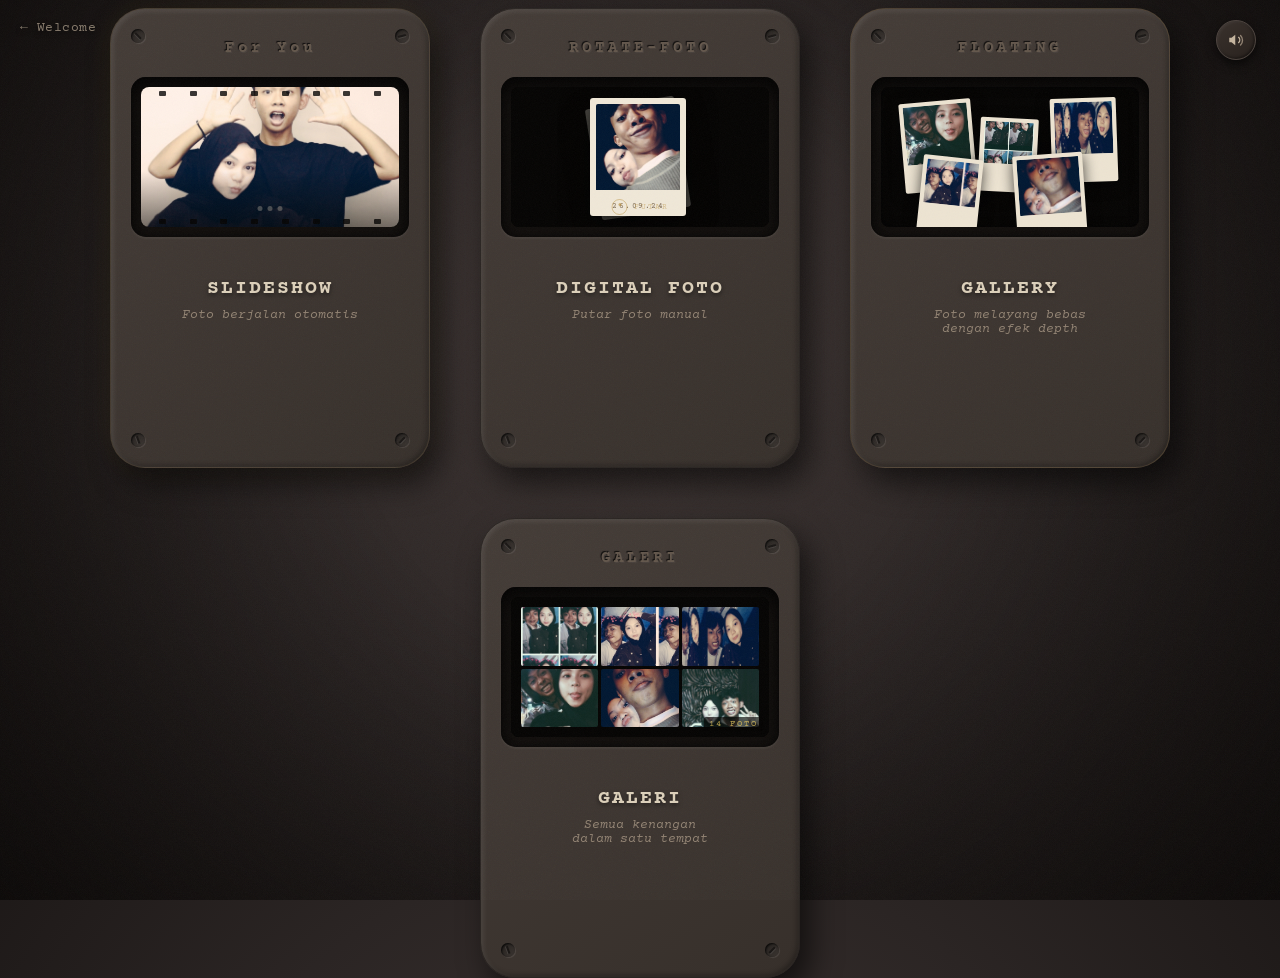
==== commit 3e3c6fed: "save perubahan lokal" ====
--- a/index.html
+++ b/index.html
@@ -34,6 +34,166 @@
             50%      { translate: 0 -6px; }
         }
 
+        /* ── Slideshow preview filmstrip ── */
+        .ss-preview {
+            position: absolute; inset: 0;
+            overflow: hidden;
+            display: flex;
+            align-items: center;
+            justify-content: center;
+            background: #050403;
+        }
+        .ss-strip {
+            display: flex;
+            gap: 0;
+            will-change: transform;
+            animation: ssSlide 7s ease-in-out infinite;
+        }
+        @keyframes ssSlide {
+            0%        { transform: translateX(0); }
+            30%       { transform: translateX(0); }
+            40%       { transform: translateX(-33.33%); }
+            65%       { transform: translateX(-33.33%); }
+            75%       { transform: translateX(-66.66%); }
+            95%       { transform: translateX(-66.66%); }
+            100%      { transform: translateX(0); }
+        }
+        .ss-frame {
+            flex: 0 0 100%;
+            height: 100%;
+            position: relative;
+            overflow: hidden;
+        }
+        .ss-frame img {
+            width: 100%; height: 100%;
+            object-fit: cover; display: block;
+        }
+        .ss-frame::after {
+            content: '';
+            position: absolute; inset: 0;
+            background: linear-gradient(to bottom, transparent 60%, rgba(5,4,3,0.55));
+        }
+        /* Film strip hole decoration */
+        .ss-holes {
+            position: absolute;
+            top: 0; left: 0; right: 0;
+            height: 12px;
+            display: flex;
+            align-items: center;
+            justify-content: space-around;
+            padding: 0 6px;
+            z-index: 2;
+            pointer-events: none;
+        }
+        .ss-holes-b { top: auto; bottom: 0; }
+        .ss-hole {
+            width: 7px; height: 5px;
+            background: #050403;
+            border-radius: 1px;
+            opacity: 0.8;
+        }
+        /* Dot indicator */
+        .ss-dots {
+            position: absolute;
+            bottom: 16px; left: 50%;
+            transform: translateX(-50%);
+            display: flex; gap: 5px;
+            z-index: 3;
+        }
+        .ss-dot {
+            width: 5px; height: 5px;
+            border-radius: 50%;
+            background: rgba(220,208,186,0.3);
+        }
+        .ss-dot.a1 { animation: ssDotActive 7s ease-in-out infinite 0s; }
+        .ss-dot.a2 { animation: ssDotActive 7s ease-in-out infinite -4.67s; }
+        .ss-dot.a3 { animation: ssDotActive 7s ease-in-out infinite -2.33s; }
+        @keyframes ssDotActive {
+            0%,28%  { background: rgba(220,190,90,0.9); transform: scale(1.3); }
+            34%,100%{ background: rgba(220,208,186,0.3); transform: scale(1); }
+        }
+
+        /* ── Rotate-Foto preview polaroid ── */
+        .rot-preview {
+            position: absolute; inset: 0;
+            display: flex; align-items: center; justify-content: center;
+            background: #050403;
+            overflow: hidden;
+        }
+        .rot-stack {
+            position: relative;
+            width: 110px; height: 130px;
+        }
+        .rot-pol {
+            position: absolute;
+            background: #f0e8d8;
+            border-radius: 3px;
+            box-shadow: 0 8px 28px rgba(0,0,0,0.75);
+            overflow: hidden;
+        }
+        .rot-pol img {
+            width: 100%; height: 100%;
+            object-fit: cover; display: block;
+            border-radius: 2px 2px 0 0;
+        }
+        /* back card */
+        .rot-pol.back {
+            width: 90px; height: 112px;
+            padding: 5px 5px 22px;
+            top: 10px; left: 8px;
+            transform: rotate(-9deg);
+            opacity: 0.5;
+            filter: brightness(0.6);
+        }
+        /* front card */
+        .rot-pol.front {
+            width: 96px; height: 118px;
+            padding: 6px 6px 26px;
+            top: 6px; left: 5px;
+            animation: rotTilt 5s ease-in-out infinite;
+        }
+        @keyframes rotTilt {
+            0%,100% { transform: rotate(-3deg) translateY(0); }
+            50%      { transform: rotate(3deg) translateY(-7px); }
+        }
+        .rot-pol-label {
+            position: absolute;
+            bottom: 5px; left: 0; right: 0;
+            text-align: center;
+            font-family: 'Courier Prime', monospace;
+            font-size: 8px;
+            letter-spacing: 1.5px;
+            color: rgba(80,55,30,0.7);
+        }
+        /* Knob icon below stack */
+        .rot-knob-icon {
+            position: absolute;
+            bottom: 12px; left: 50%;
+            transform: translateX(-50%);
+            display: flex; align-items: center; gap: 6px;
+            font-family: 'Courier Prime', monospace;
+            font-size: 8px; letter-spacing: 2px;
+            color: rgba(190,150,70,0.5);
+            text-transform: uppercase;
+        }
+        .rot-knob-circle {
+            width: 16px; height: 16px;
+            border-radius: 50%;
+            border: 1.5px solid rgba(190,150,70,0.5);
+            display: flex; align-items: center; justify-content: center;
+            animation: rotKnob 3s linear infinite;
+        }
+        @keyframes rotKnob {
+            from { transform: rotate(0deg); }
+            to   { transform: rotate(360deg); }
+        }
+        .rot-knob-dot {
+            width: 3px; height: 3px;
+            border-radius: 50%;
+            background: rgba(190,150,70,0.7);
+            margin-top: -5px;
+        }
+
         /* ── 8. Film grain (konsistensi tema) ── */
         body::after {
             content: '';
@@ -193,6 +353,54 @@
             display: flex;
             justify-content: center;
             align-items: center;
+        }
+
+        /* ── Gallery grid preview ── */
+        .gal-preview {
+            position: absolute; inset: 0;
+            background: #050403;
+            display: grid;
+            grid-template-columns: repeat(3, 1fr);
+            grid-template-rows: repeat(2, 1fr);
+            gap: 3px;
+            padding: 10px;
+            overflow: hidden;
+        }
+        .gal-cell {
+            overflow: hidden;
+            border-radius: 2px;
+            position: relative;
+        }
+        .gal-cell img {
+            width: 100%; height: 100%;
+            object-fit: cover; display: block;
+            transition: transform 0.6s ease;
+            animation: galZoom 8s ease-in-out infinite;
+        }
+        .gal-cell:nth-child(1) img { animation-delay: 0s; }
+        .gal-cell:nth-child(2) img { animation-delay: 1.2s; }
+        .gal-cell:nth-child(3) img { animation-delay: 2.4s; }
+        .gal-cell:nth-child(4) img { animation-delay: 3.6s; }
+        .gal-cell:nth-child(5) img { animation-delay: 4.8s; }
+        .gal-cell:nth-child(6) img { animation-delay: 6.0s; }
+        @keyframes galZoom {
+            0%,80%,100% { transform: scale(1); }
+            40%          { transform: scale(1.12); }
+        }
+        /* Heart badge overlay */
+        .gal-badge {
+            position: absolute;
+            bottom: 6px; right: 6px;
+            font-size: 9px;
+            letter-spacing: 2px;
+            color: rgba(220,190,90,0.8);
+            font-family: 'Courier Prime', monospace;
+            background: rgba(5,4,3,0.65);
+            padding: 2px 5px;
+            border-radius: 2px;
+            text-transform: uppercase;
+            pointer-events: none;
+            z-index: 2;
         }
 
         /* ── Mobile: horizontal scroll ── */
@@ -246,17 +454,37 @@
                 
                 <div class="device-title">For You</div>
                 
-                <div class="screen-bezel">
-                    <div class="screen-glass">
-                        <div class="photo-track" style="transform: translateX(-45px);">
-                             <div class="photo">
-                                 <img src="image/1.jpeg" alt="Preview 1">
-                             </div>
+                <div class="screen-bezel" style="position:relative; overflow:hidden;">
+                    <div class="screen-glass" style="background:#050403; padding:0; overflow:hidden;">
+                        <div class="ss-preview">
+                            <!-- Film holes top -->
+                            <div class="ss-holes">
+                                <div class="ss-hole"></div><div class="ss-hole"></div><div class="ss-hole"></div>
+                                <div class="ss-hole"></div><div class="ss-hole"></div><div class="ss-hole"></div>
+                                <div class="ss-hole"></div><div class="ss-hole"></div>
+                            </div>
+                            <!-- Film holes bottom -->
+                            <div class="ss-holes ss-holes-b">
+                                <div class="ss-hole"></div><div class="ss-hole"></div><div class="ss-hole"></div>
+                                <div class="ss-hole"></div><div class="ss-hole"></div><div class="ss-hole"></div>
+                                <div class="ss-hole"></div><div class="ss-hole"></div>
+                            </div>
+                            <!-- 3 foto strip -->
+                            <div class="ss-strip" style="width:300%; height:100%;">
+                                <div class="ss-frame"><img src="image/1.jpeg" alt="Slideshow 1"></div>
+                                <div class="ss-frame"><img src="image/6.jpeg" alt="Slideshow 2"></div>
+                                <div class="ss-frame"><img src="image/11.jpeg" alt="Slideshow 3"></div>
+                            </div>
+                            <!-- Dot indicators -->
+                            <div class="ss-dots">
+                                <div class="ss-dot a1"></div>
+                                <div class="ss-dot a2"></div>
+                                <div class="ss-dot a3"></div>
+                            </div>
                         </div>
                     </div>
                 </div>
 
-                <!-- Representasi tanpa knob tapi dengan baris dekorasi teks -->
                 <div class="menu-title">SLIDESHOW</div>
                 <div class="menu-desc">Foto berjalan otomatis</div>
             </div>
@@ -272,21 +500,29 @@
                 
                 <div class="device-title">ROTATE-FOTO</div>
                 
-                <div class="screen-bezel">
-                    <div class="screen-glass">
-                        <div class="photo-track" style="transform: translateX(-45px);">
-                             <div class="photo">
-                                 <img src="image/10.jpeg" alt="Preview 10">
-                             </div>
+                <div class="screen-bezel" style="position:relative; overflow:hidden;">
+                    <div class="screen-glass" style="background:#050403; padding:0; overflow:hidden;">
+                        <div class="rot-preview">
+                            <!-- Stacked polaroids -->
+                            <div class="rot-stack">
+                                <!-- Back card -->
+                                <div class="rot-pol back">
+                                    <img src="image/4.jpeg" alt="Rotate back">
+                                </div>
+                                <!-- Front card -->
+                                <div class="rot-pol front">
+                                    <img src="image/10.jpeg" alt="Rotate front">
+                                    <div class="rot-pol-label">26.09.24</div>
+                                </div>
+                            </div>
+                            <!-- Spinning knob icon -->
+                            <div class="rot-knob-icon">
+                                <div class="rot-knob-circle">
+                                    <div class="rot-knob-dot"></div>
+                                </div>
+                                putar
+                            </div>
                         </div>
-                    </div>
-                </div>
-                
-                <div class="preview-knob-container">
-                    <div class="knob-base"></div>
-                    <div class="knob" style="position: absolute; width: 100%; height: 100%; display: flex; justify-content: center; align-items: flex-end; transform-origin: center; transform: rotate(45deg);">
-                        <div class="knob-stick" style="bottom: 20px; width: 5px; height: 30px;"></div>
-                        <div class="knob-head" style="bottom: 50px; width: 12px; height: 16px;"></div>
                     </div>
                 </div>
 
@@ -322,6 +558,35 @@
                 <div class="menu-desc">Foto melayang bebas<br>dengan efek depth</div>
             </div>
         </a>
+
+        <!-- Pilihan 4: Galeri Kenangan -->
+        <a href="gallery.html" class="choice-link">
+            <div class="device">
+                <div class="screw top-left"></div>
+                <div class="screw top-right"></div>
+                <div class="screw bottom-left"></div>
+                <div class="screw bottom-right"></div>
+
+                <div class="device-title">GALERI</div>
+
+                <div class="screen-bezel" style="position:relative; overflow:hidden;">
+                    <div class="screen-glass" style="background:#050403; padding:0; overflow:hidden; position:relative;">
+                        <div class="gal-preview">
+                            <div class="gal-cell"><img src="image/2.jpeg" alt="g1"></div>
+                            <div class="gal-cell"><img src="image/5.jpeg" alt="g2"></div>
+                            <div class="gal-cell"><img src="image/8.jpeg" alt="g3"></div>
+                            <div class="gal-cell"><img src="image/3.jpeg" alt="g4"></div>
+                            <div class="gal-cell"><img src="image/9.jpeg" alt="g5"></div>
+                            <div class="gal-cell"><img src="image/13.jpeg" alt="g6"></div>
+                        </div>
+                        <div class="gal-badge">14 foto</div>
+                    </div>
+                </div>
+
+                <div class="menu-title">GALERI</div>
+                <div class="menu-desc">Semua kenangan<br>dalam satu tempat</div>
+            </div>
+        </a>
     </div>
 
     <script src="transitions.js"></script>
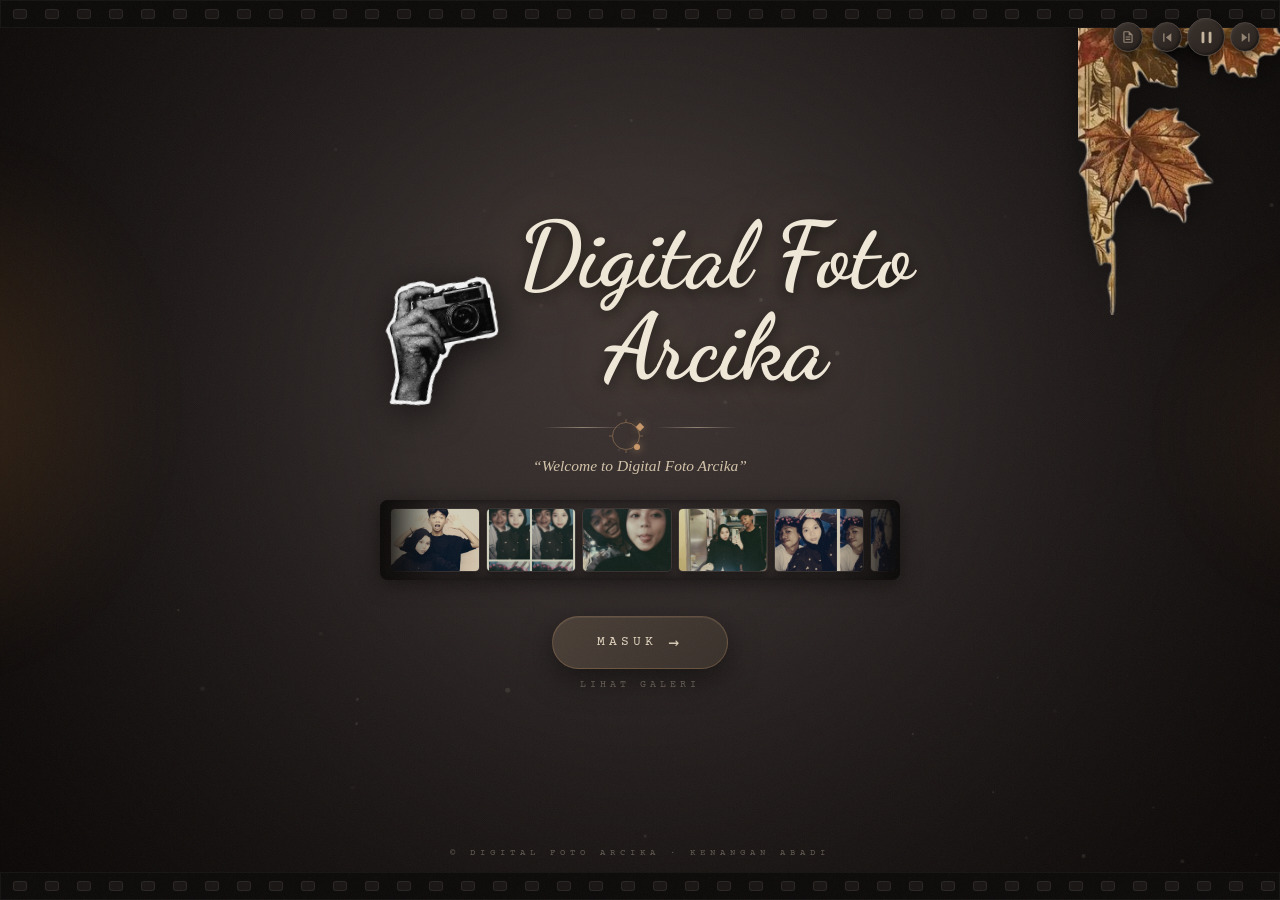
==== commit 59366131: "beres ah" ====
--- a/index.html
+++ b/index.html
@@ -3,593 +3,710 @@
 <head>
     <meta charset="UTF-8">
     <meta name="viewport" content="width=device-width, initial-scale=1.0">
-    <title>Pilih Mode - Digital Foto Arcika</title>
-    <link rel="stylesheet" href="styles.css">
-    <link href="https://fonts.googleapis.com/css2?family=Courier+Prime&family=Dancing+Script:wght@700&display=swap" rel="stylesheet">
+    <title>Selamat Datang — Digital Foto Arcika</title>
+    <meta name="description" content="Sebuah perjalanan visual memori. Selamat datang di Digital Foto Arcika.">
+    <link href="https://fonts.googleapis.com/css2?family=Courier+Prime&family=Dancing+Script:wght@500;700&family=Playfair+Display:ital,wght@0,400;0,600;1,400&display=swap" rel="stylesheet">
     <style>
-        /* ── Floating Gallery preview card ── */
-        .fg-preview {
-            position: absolute; inset: 0;
-            overflow: hidden;
-        }
-        .fg-pol {
-            position: absolute;
-            background: #ede4d2;
-            padding: 4px 4px 16px 4px;
-            border-radius: 2px;
-            box-shadow: 0 4px 14px rgba(0,0,0,0.7);
-            overflow: hidden;
-        }
-        .fg-pol img {
-            width: 100%; height: calc(100% - 12px);
-            object-fit: cover; display: block;
-            border-radius: 1px;
-        }
-        @keyframes fgFloat1 {
-            0%,100% { translate: 0 0; }
-            50%      { translate: 0 -9px; }
-        }
-        @keyframes fgFloat2 {
-            0%,100% { translate: 0 0; }
-            50%      { translate: 0 -6px; }
-        }
-
-        /* ── Slideshow preview filmstrip ── */
-        .ss-preview {
-            position: absolute; inset: 0;
-            overflow: hidden;
-            display: flex;
+        /* ── Reset ── */
+        *, *::before, *::after { box-sizing: border-box; margin: 0; padding: 0; cursor: none; }
+
+        /* ── Palette tokens ── */
+        :root {
+            --warm-bg:      #181413;
+            --warm-mid:     #2b2524;
+            --warm-high:    #3d3432;
+            --amber:        #c8986a;
+            --amber-bright: #e0b078;
+            --amber-pale:   #dcd0ba;
+            --amber-dim:    #928373;
+            --amber-ghost:  rgba(200,152,106,0.12);
+            --text-bright:  #f0e8d8;
+            --text-mid:     #d4c4aa;
+            --text-sub:     rgba(220,208,186,0.6);
+            --text-dim:     rgba(220,208,186,0.35);
+        }
+
+        /* ── Cinematic page intro overlay ── */
+        .page-intro {
+            position: fixed; inset: 0; z-index: 9997;
+            background: #0c0a09;
+            pointer-events: none;
+            animation: introFade 1.5s cubic-bezier(0.4,0,0.2,1) 0.1s forwards;
+        }
+        @keyframes introFade {
+            0%   { opacity: 1; }
+            100% { opacity: 0; }
+        }
+
+        /* ── Custom cursor ── */
+        .cur-dot {
+            position: fixed; width: 6px; height: 6px;
+            border-radius: 50%; background: var(--amber);
+            pointer-events: none; z-index: 99999;
+            transform: translate(-50%,-50%);
+            box-shadow: 0 0 8px rgba(200,152,106,0.9);
+            transition: transform 0.08s;
+        }
+        .cur-ring {
+            position: fixed; width: 28px; height: 28px;
+            border-radius: 50%;
+            border: 1.5px solid rgba(200,152,106,0.45);
+            pointer-events: none; z-index: 99998;
+            transform: translate(-50%,-50%);
+            transition: width 0.2s, height 0.2s, border-color 0.2s;
+        }
+        /* crosshair ticks */
+        .cur-ring::before,.cur-ring::after {
+            content:''; position:absolute; background: rgba(200,152,106,0.45);
+        }
+        .cur-ring::before { top:50%; left:-4px; right:-4px; height:1px;
+            transform:translateY(-50%);
+            background: linear-gradient(to right, rgba(200,152,106,0.45) 3px, transparent 3px, transparent calc(100% - 3px), rgba(200,152,106,0.45) calc(100% - 3px));
+        }
+        .cur-ring::after  { left:50%; top:-4px; bottom:-4px; width:1px;
+            transform:translateX(-50%);
+            background: linear-gradient(to bottom, rgba(200,152,106,0.45) 3px, transparent 3px, transparent calc(100% - 3px), rgba(200,152,106,0.45) calc(100% - 3px));
+        }
+        .cur-ring.expanded { width:38px; height:38px; border-color:rgba(200,152,106,0.75); }
+        @media (hover:none) { .cur-dot,.cur-ring { display:none; } * { cursor:auto; } }
+
+        /* ── Body ── */
+        body {
+            background: radial-gradient(ellipse at 50% 38%, var(--warm-high) 0%, var(--warm-mid) 45%, var(--warm-bg) 100%);
+            min-height: 100vh;
+            display: flex;
+            flex-direction: column;
             align-items: center;
             justify-content: center;
-            background: #050403;
-        }
-        .ss-strip {
-            display: flex;
+            font-family: 'Courier Prime', monospace;
+            overflow: hidden;
+            position: relative;
+            color: var(--text-bright);
+        }
+
+        /* ── Global vignette ── */
+        body::before {
+            content: '';
+            position: fixed; inset: 0; z-index: 0; pointer-events: none;
+            background: radial-gradient(circle at 50% 44%, transparent 28%, rgba(8,5,4,0.82) 100%);
+        }
+
+        /* ── Film grain overlay ── */
+        body::after {
+            content: '';
+            position: fixed; inset: 0; z-index: 9990; pointer-events: none;
+            opacity: 0.045;
+            background-image: url("data:image/svg+xml,%3Csvg xmlns='http://www.w3.org/2000/svg' width='300' height='300'%3E%3Cfilter id='n'%3E%3CfeTurbulence type='fractalNoise' baseFrequency='0.85' numOctaves='4' stitchTiles='stitch'/%3E%3C/filter%3E%3Crect width='300' height='300' filter='url(%23n)'/%3E%3C/svg%3E");
+            background-size: 200px 200px;
+        }
+
+        /* Dust particles */
+        #dustCanvas {
+            position: fixed; inset: 0; z-index: 1;
+            pointer-events: none;
+            opacity: 0.25;
+        }
+
+        body > * { position: relative; z-index: 1; }
+
+        /* ══════════════════════════════════════
+           FILM STRIP — top & bottom decorations
+        ══════════════════════════════════════ */
+        .film-edge {
+            position: fixed;
+            left: 0; right: 0;
+            height: 28px;
+            background-color: #0c0a09;
+            border: 1px solid rgba(255,255,255,0.04);
+            display: flex;
+            align-items: center;
+            z-index: 10;
+            overflow: hidden;
+        }
+        .film-edge.top    { top: 0; }
+        .film-edge.bottom { bottom: 0; }
+
+        .film-holes {
+            display: flex;
+            gap: 18px;
+            padding: 0 12px;
+            animation: slideHoles 8s linear infinite;
+            white-space: nowrap;
+        }
+        @keyframes slideHoles {
+            from { transform: translateX(0); }
+            to   { transform: translateX(-200px); }
+        }
+
+        .film-hole {
+            width: 14px;
+            height: 10px;
+            border-radius: 3px;
+            background: var(--warm-bg);
+            border: 1px solid rgba(255,255,255,0.07);
+            flex-shrink: 0;
+        }
+
+        /* ══════════════════════════════════════
+           SIDE LIGHT LEAKS
+        ══════════════════════════════════════ */
+        .light-leak {
+            position: fixed;
+            pointer-events: none;
+            z-index: 2;
+        }
+        .light-leak.left {
+            left: -50px; top: 15%; width: 220px; height: 60%;
+            background: radial-gradient(ellipse at 0% 50%, rgba(220,140,60,0.16) 0%, transparent 70%);
+            filter: blur(20px);
+        }
+        .light-leak.right {
+            right: -60px; top: 28%; width: 180px; height: 40%;
+            background: radial-gradient(ellipse at 100% 50%, rgba(190,120,55,0.09) 0%, transparent 70%);
+            filter: blur(22px);
+        }
+
+        /* ══════════════════════════════════════
+           AMBIENT BOKEH DOTS
+        ══════════════════════════════════════ */
+        .bokeh-wrap {
+            position: fixed; inset: 0; pointer-events: none; z-index: 2;
+            overflow: hidden;
+        }
+        .bokeh {
+            position: absolute;
+            border-radius: 50%;
+            background: rgba(210, 165, 90, 0.06);
+            filter: blur(40px);
+            animation: floatBokeh linear infinite;
+        }
+
+        @keyframes floatBokeh {
+            0%   { transform: translateY(0)   scale(1); opacity: 0; }
+            10%  { opacity: 1; }
+            90%  { opacity: 0.6; }
+            100% { transform: translateY(-90vh) scale(1.15); opacity: 0; }
+        }
+
+        /* ══════════════════════════════════════
+           CONTENT WRAPPER
+        ══════════════════════════════════════ */
+        .content {
+            display: flex;
+            flex-direction: column;
+            align-items: center;
             gap: 0;
-            will-change: transform;
-            animation: ssSlide 7s ease-in-out infinite;
-        }
-        @keyframes ssSlide {
-            0%        { transform: translateX(0); }
-            30%       { transform: translateX(0); }
-            40%       { transform: translateX(-33.33%); }
-            65%       { transform: translateX(-33.33%); }
-            75%       { transform: translateX(-66.66%); }
-            95%       { transform: translateX(-66.66%); }
-            100%      { transform: translateX(0); }
-        }
-        .ss-frame {
-            flex: 0 0 100%;
-            height: 100%;
+            text-align: center;
+            padding: 28px 24px;
+            z-index: 5;
+        }
+
+        /* ── Eyebrow label ── */
+        .eyebrow {
+            font-size: 11px;
+            letter-spacing: 7px;
+            text-transform: uppercase;
+            color: var(--text-sub);
+            margin-bottom: 10px;
+            opacity: 0;
+            animation: riseIn 0.9s cubic-bezier(0.22,1,0.36,1) 0.2s forwards;
+        }
+
+        /* ── Main title ── */
+        .main-title {
+            font-family: 'Dancing Script', cursive;
+            font-weight: 700;
+            font-size: clamp(52px, 9vw, 92px);
+            line-height: 1.0;
+            color: var(--text-bright);
+            text-shadow:
+                0 0 60px rgba(210,170,100,0.22),
+                0 4px 16px rgba(0,0,0,0.7);
+            opacity: 0;
+            animation: riseIn 1.1s cubic-bezier(0.22,1,0.36,1) 0.55s forwards;
+            margin-bottom: 6px;
+        }
+
+        /* ── Ornamental line ── */
+        .ornament {
+            display: flex;
+            align-items: center;
+            gap: 14px;
+            margin: 18px 0 22px;
+            opacity: 0;
+            animation: riseIn 0.8s cubic-bezier(0.22,1,0.36,1) 0.95s forwards;
+        }
+        .ornament-line {
+            width: 80px;
+            height: 1px;
+            background: linear-gradient(to right, transparent, var(--amber-dim), transparent);
+        }
+        .ornament-diamond {
+            width: 6px; height: 6px;
+            background: var(--amber);
+            transform: rotate(45deg);
+            box-shadow: 0 0 8px rgba(200,152,106,0.5);
+        }
+
+        /* ── Tagline (hidden, replaced by quote-section) ── */
+        .tagline { display: none; }
+
+        /* ── CTA Button ── */
+        .cta-wrap {
+            opacity: 0;
+            animation: riseIn 0.9s cubic-bezier(0.22,1,0.36,1) 1.55s forwards;
+            display: flex;
+            flex-direction: column;
+            align-items: center;
+        }
+        .cta-btn {
+            display: inline-flex;
+            align-items: center;
+            gap: 12px;
+            padding: 14px 44px;
+            background: linear-gradient(135deg, #4a3f37 0%, #38302a 100%);
+            border: 1px solid rgba(200,152,106,0.28);
+            border-radius: 50px;
+            color: var(--amber-pale);
+            text-decoration: none;
+            font-family: 'Courier Prime', monospace;
+            font-size: 13px;
+            letter-spacing: 4px;
+            text-transform: uppercase;
+            box-shadow:
+                0 10px 30px rgba(0,0,0,0.5),
+                inset 0 1px 0 rgba(255,255,255,0.07),
+                0 0 0 rgba(200,152,106,0);
+            transition:
+                transform 0.35s cubic-bezier(0.175,0.885,0.32,1.275),
+                box-shadow 0.35s ease,
+                border-color 0.3s ease;
             position: relative;
             overflow: hidden;
         }
-        .ss-frame img {
-            width: 100%; height: 100%;
-            object-fit: cover; display: block;
-        }
-        .ss-frame::after {
+        .cta-btn::before {
             content: '';
             position: absolute; inset: 0;
-            background: linear-gradient(to bottom, transparent 60%, rgba(5,4,3,0.55));
-        }
-        /* Film strip hole decoration */
-        .ss-holes {
-            position: absolute;
-            top: 0; left: 0; right: 0;
-            height: 12px;
-            display: flex;
+            background: linear-gradient(135deg, rgba(255,255,255,0.08), transparent);
+            opacity: 0;
+            transition: opacity 0.3s;
+        }
+        .cta-btn:hover {
+            transform: translateY(-6px) scale(1.04);
+            border-color: rgba(200,152,106,0.6);
+            box-shadow:
+                0 20px 50px rgba(0,0,0,0.7),
+                inset 0 1px 0 rgba(255,255,255,0.12),
+                0 0 28px rgba(200,152,106,0.22),
+                0 0 60px rgba(200,152,106,0.08);
+        }
+        .cta-btn:hover::before { opacity: 1; }
+        .cta-btn:active { transform: translateY(-2px) scale(1.01); }
+
+        /* Arrow */
+        .cta-arrow {
+            font-size: 18px;
+            display: inline-block;
+            transition: transform 0.3s cubic-bezier(0.175,0.885,0.32,1.275);
+        }
+        .cta-btn:hover .cta-arrow { transform: translateX(7px); }
+
+        /* ── Bottom stamp ── */
+        .stamp {
+            position: fixed;
+            bottom: 42px;
+            font-size: 9px;
+            letter-spacing: 5px;
+            text-transform: uppercase;
+            color: var(--text-dim);
+            opacity: 0;
+            animation: riseIn 0.8s ease 2.2s forwards;
+            z-index: 10;
+        }
+
+        /* ══════════════════════════════════════
+           CORNER DECOR — leaves & camera
+        ══════════════════════════════════════ */
+
+        /* Daun — pojok kanan atas (lebih kecil biar balance) */
+        .deco-leaves {
+            position: fixed;
+            top: -8px;
+            right: -8px;
+            width: clamp(140px, 18vw, 210px);
+            opacity: 0;
+            pointer-events: none;
+            z-index: 8;
+            filter: drop-shadow(0 6px 18px rgba(0,0,0,0.5)) sepia(0.1);
+            animation:
+                riseInLeaf 1.2s cubic-bezier(0.22,1,0.36,1) 0.4s forwards,
+                leafSway 9s ease-in-out 1.6s infinite;
+        }
+        @keyframes riseInLeaf {
+            from { opacity:0; transform: translate(15px,-10px); }
+            to   { opacity:1; transform: translate(0,0); }
+        }
+        @keyframes leafSway {
+            0%,100% { transform: rotate(0deg) scale(1); }
+            45%      { transform: rotate(1.5deg) scale(1.012); }
+            75%      { transform: rotate(-0.8deg) scale(0.997); }
+        }
+
+        /* ── Title row: kamera + teks judul ── */
+        .title-row {
+            display: flex;
+            align-items: flex-end;
+            justify-content: center;
+            gap: 10px;
+            margin-bottom: 6px;
+        }
+        .title-text {
+            display: flex;
+            flex-direction: column;
             align-items: center;
-            justify-content: space-around;
-            padding: 0 6px;
-            z-index: 2;
+        }
+
+        /* Kamera — inline kiri judul, gambar asli */
+        .deco-camera {
+            width: clamp(95px, 11vw, 140px);
+            flex-shrink: 0;
             pointer-events: none;
-        }
-        .ss-holes-b { top: auto; bottom: 0; }
-        .ss-hole {
-            width: 7px; height: 5px;
-            background: #050403;
-            border-radius: 1px;
-            opacity: 0.8;
-        }
-        /* Dot indicator */
-        .ss-dots {
-            position: absolute;
-            bottom: 16px; left: 50%;
-            transform: translateX(-50%);
-            display: flex; gap: 5px;
-            z-index: 3;
-        }
-        .ss-dot {
-            width: 5px; height: 5px;
-            border-radius: 50%;
-            background: rgba(220,208,186,0.3);
-        }
-        .ss-dot.a1 { animation: ssDotActive 7s ease-in-out infinite 0s; }
-        .ss-dot.a2 { animation: ssDotActive 7s ease-in-out infinite -4.67s; }
-        .ss-dot.a3 { animation: ssDotActive 7s ease-in-out infinite -2.33s; }
-        @keyframes ssDotActive {
-            0%,28%  { background: rgba(220,190,90,0.9); transform: scale(1.3); }
-            34%,100%{ background: rgba(220,208,186,0.3); transform: scale(1); }
-        }
-
-        /* ── Rotate-Foto preview polaroid ── */
-        .rot-preview {
-            position: absolute; inset: 0;
-            display: flex; align-items: center; justify-content: center;
-            background: #050403;
-            overflow: hidden;
-        }
-        .rot-stack {
-            position: relative;
-            width: 110px; height: 130px;
-        }
-        .rot-pol {
-            position: absolute;
-            background: #f0e8d8;
-            border-radius: 3px;
-            box-shadow: 0 8px 28px rgba(0,0,0,0.75);
-            overflow: hidden;
-        }
-        .rot-pol img {
-            width: 100%; height: 100%;
-            object-fit: cover; display: block;
-            border-radius: 2px 2px 0 0;
-        }
-        /* back card */
-        .rot-pol.back {
-            width: 90px; height: 112px;
-            padding: 5px 5px 22px;
-            top: 10px; left: 8px;
-            transform: rotate(-9deg);
-            opacity: 0.5;
-            filter: brightness(0.6);
-        }
-        /* front card */
-        .rot-pol.front {
-            width: 96px; height: 118px;
-            padding: 6px 6px 26px;
-            top: 6px; left: 5px;
-            animation: rotTilt 5s ease-in-out infinite;
-        }
-        @keyframes rotTilt {
-            0%,100% { transform: rotate(-3deg) translateY(0); }
-            50%      { transform: rotate(3deg) translateY(-7px); }
-        }
-        .rot-pol-label {
-            position: absolute;
-            bottom: 5px; left: 0; right: 0;
-            text-align: center;
-            font-family: 'Courier Prime', monospace;
-            font-size: 8px;
-            letter-spacing: 1.5px;
-            color: rgba(80,55,30,0.7);
-        }
-        /* Knob icon below stack */
-        .rot-knob-icon {
-            position: absolute;
-            bottom: 12px; left: 50%;
-            transform: translateX(-50%);
-            display: flex; align-items: center; gap: 6px;
-            font-family: 'Courier Prime', monospace;
-            font-size: 8px; letter-spacing: 2px;
-            color: rgba(190,150,70,0.5);
-            text-transform: uppercase;
-        }
-        .rot-knob-circle {
-            width: 16px; height: 16px;
-            border-radius: 50%;
-            border: 1.5px solid rgba(190,150,70,0.5);
-            display: flex; align-items: center; justify-content: center;
-            animation: rotKnob 3s linear infinite;
-        }
-        @keyframes rotKnob {
-            from { transform: rotate(0deg); }
-            to   { transform: rotate(360deg); }
-        }
-        .rot-knob-dot {
-            width: 3px; height: 3px;
-            border-radius: 50%;
-            background: rgba(190,150,70,0.7);
-            margin-top: -5px;
-        }
-
-        /* ── 8. Film grain (konsistensi tema) ── */
-        body::after {
-            content: '';
-            position: fixed;
-            inset: 0;
-            z-index: 9990;
-            pointer-events: none;
-            opacity: 0.04;
-            background-image: url("data:image/svg+xml,%3Csvg xmlns='http://www.w3.org/2000/svg' width='300' height='300'%3E%3Cfilter id='n'%3E%3CfeTurbulence type='fractalNoise' baseFrequency='0.85' numOctaves='4' stitchTiles='stitch'/%3E%3C/filter%3E%3Crect width='300' height='300' filter='url(%23n)'/%3E%3C/svg%3E");
-            background-size: 200px 200px;
-        }
-
-        /* ── 5. Background radial gradient + vignette ── */
-        body {
-            gap: 16px;
-            background: radial-gradient(ellipse at 50% 38%, #3d3432 0%, #2b2524 50%, #181413 100%);
-        }
-        body::before {
-            content: '';
-            position: fixed;
-            inset: 0;
-            z-index: 0;
-            pointer-events: none;
-            background: radial-gradient(circle at 50% 42%, transparent 35%, rgba(8,6,5,0.72) 100%);
-        }
-
-        /* ── 7. Bottom fade ── */
-        body > *   { position: relative; z-index: 1; }
-
-        /* ── 1. Opening animation ── */
-        @keyframes riseIn {
-            from { opacity: 0; transform: translateY(22px); }
-            to   { opacity: 1; transform: translateY(0);    }
-        }
-
-        .main-header {
-            animation: riseIn 0.9s cubic-bezier(0.22, 1, 0.36, 1) forwards;
-            margin-bottom: 4px;
-        }
-
-        .choices-wrapper {
-            display: flex;
-            gap: 50px;
-            align-items: center;
-            justify-content: center;
-            flex-wrap: wrap;
-            opacity: 0; /* start hidden */
-            animation: riseIn 0.85s cubic-bezier(0.22, 1, 0.36, 1) 0.55s forwards;
-        }
-
-        /* ── 2. Subtitle ── */
-        .index-subtitle {
+            opacity: 0;
+            filter: drop-shadow(2px 6px 18px rgba(0,0,0,0.7));
+            transform: rotate(-10deg) translateY(10px);
+            animation:
+                cameraRise 1.1s cubic-bezier(0.22,1,0.36,1) 0.5s forwards,
+                cameraFloat 8s ease-in-out 1.6s infinite;
+        }
+        @keyframes cameraRise {
+            from { opacity:0; transform:rotate(-10deg) translateY(30px); }
+            to   { opacity:1; transform:rotate(-10deg) translateY(10px); }
+        }
+        @keyframes cameraFloat {
+            0%,100% { transform:rotate(-10deg) translateY(10px); }
+            45%      { transform:rotate(-8deg)  translateY(0px);  }
+            75%      { transform:rotate(-11deg) translateY(16px); }
+        }
+
+        /* ── Quote / Storytelling ── */
+        .quote-section {
+            margin-bottom: 20px;
+            opacity: 0;
+            animation: riseIn 0.9s cubic-bezier(0.22,1,0.36,1) 1.0s forwards;
+        }
+        .quote-text {
+            font-family: 'Playfair Display', serif;
+            font-style: italic;
+            font-size: clamp(13px, 2.1vw, 15.5px);
+            color: var(--text-mid);
+            line-height: 1.75;
+            max-width: 360px;
+        }
+        .quote-author {
             font-family: 'Courier Prime', monospace;
             font-size: 10.5px;
-            letter-spacing: 6px;
+            letter-spacing: 3px;
+            color: var(--amber-dim);
+            margin-top: 7px;
+            opacity: 0.75;
+        }
+
+        /* ── Strip label row ── */
+        .strip-label-row {
+            width: min(520px, 90vw);
+            display: flex;
+            justify-content: space-between;
+            margin-bottom: 5px;
+            opacity: 0;
+            animation: riseIn 0.7s ease 1.5s forwards;
+        }
+        .strip-label, .strip-count {
+            font-size: 9px;
+            letter-spacing: 4px;
             text-transform: uppercase;
-            color: rgba(220, 208, 186, 0.32);
-            text-align: center;
-            margin-top: -6px;
-        }
-
-        /* ── 3 & 4. Card hover + clickable feel ── */
-        .choice-link {
-            text-decoration: none;
-            color: inherit;
-            transition: transform 0.35s cubic-bezier(0.175, 0.885, 0.32, 1.275);
-            display: block;
-        }
-        .choice-link:hover {
-            transform: translateY(-12px) scale(1.025);
-        }
-
-        .choice-link .device {
-            height: 460px;
-            width: 320px;
-            padding: 30px 20px;
-            pointer-events: none;
+            color: var(--text-dim);
+        }
+
+        /* ── CTA subtitle ── */
+        .cta-sub {
+            margin-top: 10px;
+            font-size: 10px;
+            letter-spacing: 4px;
+            text-transform: uppercase;
+            color: var(--text-dim);
+            opacity: 0;
+            animation: riseIn 0.8s ease 2.0s forwards;
+            transition: color 0.3s;
+        }
+        .cta-wrap:hover .cta-sub { color: var(--amber-dim); }
+
+        /* Mobile */
+        @media (max-width: 540px) {
+            .deco-leaves { width: 120px; right:-6px; top:-6px; }
+            .deco-camera { width: 75px; }
+            .title-row   { gap: 6px; }
+            .strip-label-row { display: none; }
+        }
+
+        /* ══════════════════════════════════════
+           PHOTO STRIP — mini decorative strip
+        ══════════════════════════════════════ */
+        .photo-strip-wrap {
             position: relative;
-            transition: box-shadow 0.35s ease;
-        }
-
-        /* 4. Featured card — glow ambient always-on (first card) */
-        .choice-link:first-child .device {
+            width: min(520px, 90vw);
+            height: 80px;
+            overflow: hidden;
+            border-radius: 8px;
+            margin: 0 0 36px;
+            opacity: 0;
+            animation: riseIn 0.9s cubic-bezier(0.22,1,0.36,1) 1.85s forwards;
             box-shadow:
-                10px 15px 30px rgba(0,0,0,0.6),
-                inset 2px 2px 5px rgba(255,255,255,0.1),
-                inset -2px -2px 5px rgba(0,0,0,0.3),
-                0 0 30px rgba(190, 150, 70, 0.09);
-            border: 1px solid rgba(190, 150, 70, 0.08);
-        }
-
-        /* 3. Hover: deep shadow + amber glow */
-        .choice-link:hover .device {
-            box-shadow:
-                0 30px 55px rgba(0,0,0,0.85),
-                inset 2px 2px 5px rgba(255,255,255,0.1),
-                0 0 35px rgba(190, 145, 65, 0.12);
-        }
-
-        /* Shimmer overlay on hover */
-        .choice-link .device::after {
+                inset 0 0 14px rgba(0,0,0,0.85),
+                0 4px 20px rgba(0,0,0,0.5);
+        }
+        /* edge fade */
+        .photo-strip-wrap::before,
+        .photo-strip-wrap::after {
             content: '';
-            position: absolute;
-            inset: 0;
-            background: linear-gradient(rgba(255,255,255,0.055), transparent);
-            border-radius: 35px;
-            opacity: 0;
-            transition: opacity 0.3s;
-        }
-        .choice-link:hover .device::after { opacity: 1; }
-
-        .choice-link .screen-bezel {
-            height: 160px;
-            margin-bottom: 25px;
-        }
-
-        .choice-link .photo-track { padding: 0 45px; }
-
-        .choice-link .photo {
-            width: 170px;
-            height: 140px;
-        }
-
-        /* 3. Inner photo zoom on hover */
-        .choice-link .photo img {
-            transition: transform 0.5s cubic-bezier(0.25, 0.46, 0.45, 0.94);
-        }
-        .choice-link:hover .photo img {
-            transform: scale(1.1);
-        }
-
-        /* ── Menu labels ── */
-        .menu-title {
-            text-align: center;
-            color: #dcd0ba;
-            font-size: 20px;
-            margin-top: 15px;
-            letter-spacing: 2px;
-            font-weight: bold;
-            font-family: 'Courier Prime', monospace;
-            text-shadow: 0 2px 4px rgba(0,0,0,0.5);
-        }
-        .menu-desc {
-            text-align: center;
-            color: #928373;
-            font-size: 13px;
-            margin-top: 8px;
-            font-style: italic;
-        }
-
-        /* Preview knob */
-        .preview-knob-container {
-            position: relative;
-            width: 40px;
-            height: 40px;
-            margin: 0 auto;
-            display: flex;
-            justify-content: center;
+            position: absolute; top: 0; bottom: 0; z-index: 3; pointer-events: none;
+            width: 60px;
+        }
+        .photo-strip-wrap::before {
+            left: 0;
+            background: linear-gradient(to right, #0c0a09 0%, transparent 100%);
+        }
+        .photo-strip-wrap::after {
+            right: 0;
+            background: linear-gradient(to left, #0c0a09 0%, transparent 100%);
+        }
+
+        .photo-strip-track {
+            display: flex;
+            gap: 6px;
+            height: 100%;
             align-items: center;
-        }
-
-        /* ── Gallery grid preview ── */
-        .gal-preview {
-            position: absolute; inset: 0;
-            background: #050403;
-            display: grid;
-            grid-template-columns: repeat(3, 1fr);
-            grid-template-rows: repeat(2, 1fr);
-            gap: 3px;
-            padding: 10px;
+            padding: 0 10px;
+            animation: flowLeft 22s linear infinite;
+            width: max-content;
+        }
+        @keyframes flowLeft {
+            0%   { transform: translateX(0); }
+            100% { transform: translateX(var(--strip-offset, -50%)); }
+        }
+
+        .strip-photo {
+            width: 90px;
+            height: 64px;
+            border-radius: 5px;
             overflow: hidden;
-        }
-        .gal-cell {
-            overflow: hidden;
-            border-radius: 2px;
-            position: relative;
-        }
-        .gal-cell img {
-            width: 100%; height: 100%;
-            object-fit: cover; display: block;
-            transition: transform 0.6s ease;
-            animation: galZoom 8s ease-in-out infinite;
-        }
-        .gal-cell:nth-child(1) img { animation-delay: 0s; }
-        .gal-cell:nth-child(2) img { animation-delay: 1.2s; }
-        .gal-cell:nth-child(3) img { animation-delay: 2.4s; }
-        .gal-cell:nth-child(4) img { animation-delay: 3.6s; }
-        .gal-cell:nth-child(5) img { animation-delay: 4.8s; }
-        .gal-cell:nth-child(6) img { animation-delay: 6.0s; }
-        @keyframes galZoom {
-            0%,80%,100% { transform: scale(1); }
-            40%          { transform: scale(1.12); }
-        }
-        /* Heart badge overlay */
-        .gal-badge {
-            position: absolute;
-            bottom: 6px; right: 6px;
-            font-size: 9px;
-            letter-spacing: 2px;
-            color: rgba(220,190,90,0.8);
-            font-family: 'Courier Prime', monospace;
-            background: rgba(5,4,3,0.65);
-            padding: 2px 5px;
-            border-radius: 2px;
-            text-transform: uppercase;
-            pointer-events: none;
-            z-index: 2;
-        }
-
-        /* ── Mobile: horizontal scroll ── */
-        @media (max-width: 768px) {
-            body { overflow: hidden; }
-
-            .choices-wrapper {
-                flex-wrap: nowrap;
-                flex-direction: row;
-                gap: 24px;
-                overflow-x: auto;
-                overflow-y: hidden;
-                width: 100vw;
-                padding: 0 32px;
-                justify-content: flex-start;
-                -webkit-overflow-scrolling: touch;
-                scroll-snap-type: x mandatory;
-                scrollbar-width: none;
-            }
-            .choices-wrapper::-webkit-scrollbar { display: none; }
-
-            .choice-link {
-                scroll-snap-align: center;
-                flex-shrink: 0;
-            }
-            .choice-link .device {
-                width: 270px;
-                height: 400px;
-                padding: 24px 16px;
-            }
-            .choice-link .screen-bezel { height: 135px; }
-            .choice-link .photo { width: 145px; height: 115px; }
+            flex-shrink: 0;
+            box-shadow: 0 2px 8px rgba(0,0,0,0.5);
+            border: 1px solid rgba(255,255,255,0.05);
+        }
+        .strip-photo img {
+            width: 100%;
+            height: 100%;
+            object-fit: cover;
+            filter: sepia(0.25) brightness(0.82);
+            transition: filter 0.3s;
+        }
+
+        /* ══════════════════════════════════════
+           SHARED KEYFRAMES
+        ══════════════════════════════════════ */
+        @keyframes riseIn {
+            from { opacity: 0; transform: translateY(18px); }
+            to   { opacity: 1; transform: translateY(0);    }
+        }
+
+        /* ══════════════════════════════════════
+           MOBILE TWEAKS
+        ══════════════════════════════════════ */
+        @media (max-width: 480px) {
+            .ornament-line { width: 50px; }
+            .cta-btn { padding: 13px 30px; letter-spacing: 3px; }
         }
     </style>
 </head>
 <body>
-    <a href="welcome.html" class="back-link" style="z-index:9999;">← Welcome</a>
-    <div class="main-header">
-        <h1 class="page-title">Digital Foto Arcika</h1>
-        <p class="index-subtitle">photo for you</p>
+
+    <canvas id="dustCanvas"></canvas>
+    <!-- Cinematic intro overlay -->
+    <div class="page-intro"></div>
+
+    <!-- Custom cursor -->
+    <div class="cur-dot" id="curDot"></div>
+    <div class="cur-ring" id="curRing"></div>
+
+    <!-- Film strip top & bottom -->
+    <div class="film-edge top">
+        <div class="film-holes" id="holesTop"></div>
     </div>
-
-    <div class="choices-wrapper">
-        <!-- Pilihan 1: Slideshow Otomatis -->
-        <a href="slideshow.html" class="choice-link">
-            <div class="device">
-                <div class="screw top-left"></div>
-                <div class="screw top-right"></div>
-                <div class="screw bottom-left"></div>
-                <div class="screw bottom-right"></div>
-                
-                <div class="device-title">For You</div>
-                
-                <div class="screen-bezel" style="position:relative; overflow:hidden;">
-                    <div class="screen-glass" style="background:#050403; padding:0; overflow:hidden;">
-                        <div class="ss-preview">
-                            <!-- Film holes top -->
-                            <div class="ss-holes">
-                                <div class="ss-hole"></div><div class="ss-hole"></div><div class="ss-hole"></div>
-                                <div class="ss-hole"></div><div class="ss-hole"></div><div class="ss-hole"></div>
-                                <div class="ss-hole"></div><div class="ss-hole"></div>
-                            </div>
-                            <!-- Film holes bottom -->
-                            <div class="ss-holes ss-holes-b">
-                                <div class="ss-hole"></div><div class="ss-hole"></div><div class="ss-hole"></div>
-                                <div class="ss-hole"></div><div class="ss-hole"></div><div class="ss-hole"></div>
-                                <div class="ss-hole"></div><div class="ss-hole"></div>
-                            </div>
-                            <!-- 3 foto strip -->
-                            <div class="ss-strip" style="width:300%; height:100%;">
-                                <div class="ss-frame"><img src="image/1.jpeg" alt="Slideshow 1"></div>
-                                <div class="ss-frame"><img src="image/6.jpeg" alt="Slideshow 2"></div>
-                                <div class="ss-frame"><img src="image/11.jpeg" alt="Slideshow 3"></div>
-                            </div>
-                            <!-- Dot indicators -->
-                            <div class="ss-dots">
-                                <div class="ss-dot a1"></div>
-                                <div class="ss-dot a2"></div>
-                                <div class="ss-dot a3"></div>
-                            </div>
-                        </div>
-                    </div>
-                </div>
-
-                <div class="menu-title">SLIDESHOW</div>
-                <div class="menu-desc">Foto berjalan otomatis</div>
+    <div class="film-edge bottom">
+        <div class="film-holes" id="holesBottom"></div>
+    </div>
+
+    <!-- Light leaks -->
+    <div class="light-leak left"></div>
+    <div class="light-leak right"></div>
+
+    <!-- Leaves corner decoration -->
+    <img src="image/17.png" alt="Dekorasi daun" class="deco-leaves">
+
+    <!-- Bokeh particles -->
+    <div class="bokeh-wrap" id="bokehWrap"></div>
+
+    <!-- ── Main content ── -->
+    <main class="content">
+
+        <div class="title-row">
+            <!-- Kamera di kiri judul -->
+            <img src="image/16.png" alt="Kamera analog" class="deco-camera">
+
+            <div class="title-text">
+                <h1 class="main-title">Digital Foto<br>Arcika</h1>
             </div>
-        </a>
-
-        <!-- Pilihan 2: Digital Player -->
-        <a href="player.html" class="choice-link">
-            <div class="device">
-                <div class="screw top-left"></div>
-                <div class="screw top-right"></div>
-                <div class="screw bottom-left"></div>
-                <div class="screw bottom-right"></div>
-                
-                <div class="device-title">ROTATE-FOTO</div>
-                
-                <div class="screen-bezel" style="position:relative; overflow:hidden;">
-                    <div class="screen-glass" style="background:#050403; padding:0; overflow:hidden;">
-                        <div class="rot-preview">
-                            <!-- Stacked polaroids -->
-                            <div class="rot-stack">
-                                <!-- Back card -->
-                                <div class="rot-pol back">
-                                    <img src="image/4.jpeg" alt="Rotate back">
-                                </div>
-                                <!-- Front card -->
-                                <div class="rot-pol front">
-                                    <img src="image/10.jpeg" alt="Rotate front">
-                                    <div class="rot-pol-label">26.09.24</div>
-                                </div>
-                            </div>
-                            <!-- Spinning knob icon -->
-                            <div class="rot-knob-icon">
-                                <div class="rot-knob-circle">
-                                    <div class="rot-knob-dot"></div>
-                                </div>
-                                putar
-                            </div>
-                        </div>
-                    </div>
-                </div>
-
-                <div class="menu-title">DIGITAL FOTO</div>
-                <div class="menu-desc">Putar foto manual</div>
-            </div>
-        </a>
-
-        <!-- Pilihan 3: Floating Gallery -->
-        <a href="floating-gallery.html" class="choice-link" id="floatingGalleryBtn">
-            <div class="device" style="border: 1px solid rgba(190,150,70,0.13);">
-                <div class="screw top-left"></div>
-                <div class="screw top-right"></div>
-                <div class="screw bottom-left"></div>
-                <div class="screw bottom-right"></div>
-
-                <div class="device-title">FLOATING</div>
-
-                <div class="screen-bezel" style="position:relative; overflow:hidden;">
-                    <div class="screen-glass" style="background: #050403;">
-                        <!-- Mini floating polaroids inside the screen -->
-                        <div class="fg-preview">
-                            <div class="fg-pol" style="left:8%;  top:10%; width:72px; height:90px; transform:rotate(-5deg); animation: fgFloat1 4.5s ease-in-out infinite;"><img src="image/3.jpeg" alt="p"></div>
-                            <div class="fg-pol" style="left:38%; top:22%; width:58px; height:74px; transform:rotate(3deg);  animation: fgFloat2 5.5s ease-in-out 0.4s infinite;"><img src="image/7.jpeg" alt="p"></div>
-                            <div class="fg-pol" style="left:66%; top:8%;  width:66px; height:84px; transform:rotate(-2deg); animation: fgFloat1 6s   ease-in-out 0.8s infinite;"><img src="image/11.jpeg" alt="p"></div>
-                            <div class="fg-pol" style="left:15%; top:50%; width:60px; height:76px; transform:rotate(6deg);  animation: fgFloat2 5s   ease-in-out 0.2s infinite;"><img src="image/5.jpeg" alt="p"></div>
-                            <div class="fg-pol" style="left:52%; top:48%; width:70px; height:88px; transform:rotate(-4deg); animation: fgFloat1 6.5s ease-in-out 1.0s infinite;"><img src="image/9.jpeg" alt="p"></div>
-                        </div>
-                    </div>
-                </div>
-
-                <div class="menu-title">GALLERY</div>
-                <div class="menu-desc">Foto melayang bebas<br>dengan efek depth</div>
-            </div>
-        </a>
-
-        <!-- Pilihan 4: Galeri Kenangan -->
-        <a href="gallery.html" class="choice-link">
-            <div class="device">
-                <div class="screw top-left"></div>
-                <div class="screw top-right"></div>
-                <div class="screw bottom-left"></div>
-                <div class="screw bottom-right"></div>
-
-                <div class="device-title">GALERI</div>
-
-                <div class="screen-bezel" style="position:relative; overflow:hidden;">
-                    <div class="screen-glass" style="background:#050403; padding:0; overflow:hidden; position:relative;">
-                        <div class="gal-preview">
-                            <div class="gal-cell"><img src="image/2.jpeg" alt="g1"></div>
-                            <div class="gal-cell"><img src="image/5.jpeg" alt="g2"></div>
-                            <div class="gal-cell"><img src="image/8.jpeg" alt="g3"></div>
-                            <div class="gal-cell"><img src="image/3.jpeg" alt="g4"></div>
-                            <div class="gal-cell"><img src="image/9.jpeg" alt="g5"></div>
-                            <div class="gal-cell"><img src="image/13.jpeg" alt="g6"></div>
-                        </div>
-                        <div class="gal-badge">14 foto</div>
-                    </div>
-                </div>
-
-                <div class="menu-title">GALERI</div>
-                <div class="menu-desc">Semua kenangan<br>dalam satu tempat</div>
-            </div>
-        </a>
-    </div>
-
-    <script src="transitions.js"></script>
+        </div>
+
+        <div class="ornament">
+            <div class="ornament-line"></div>
+            <div class="ornament-diamond"></div>
+            <div class="ornament-line"></div>
+        </div>
+
+        <!-- Quote / storytelling -->
+        <div class="quote-section">
+            <p class="quote-text">&ldquo;Welcome to Digital Foto Arcika&rdquo;</p>
+        </div>
+
+        <!-- Mini photo strip -->
+        <div class="photo-strip-wrap">
+            <div class="photo-strip-track" id="photoStrip"></div>
+        </div>
+
+        <div class="cta-wrap">
+            <a href="menu.html" class="cta-btn" id="enterBtn">
+                MASUK <span class="cta-arrow">→</span>
+            </a>
+            <p class="cta-sub">Lihat Galeri</p>
+        </div>
+
+    </main>
+
+    <!-- Bottom stamp -->
+    <p class="stamp">© Digital Foto Arcika · Kenangan abadi</p>
+
+    <script>
+    (() => {
+        /* -- Custom cursor -- */
+        const dot  = document.getElementById('curDot');
+        const ring = document.getElementById('curRing');
+        document.addEventListener('mousemove', e => {
+            dot.style.left  = e.clientX + 'px';
+            dot.style.top   = e.clientY + 'px';
+            ring.style.left = e.clientX + 'px';
+            ring.style.top  = e.clientY + 'px';
+        });
+        document.querySelectorAll('a, button').forEach(el => {
+            el.addEventListener('mouseenter', () => ring.classList.add('expanded'));
+            el.addEventListener('mouseleave', () => ring.classList.remove('expanded'));
+        });
+        document.addEventListener('mouseup',   () => {
+            ring.classList.remove('expanded');
+        });
+
+        /* -- Dust Particles -- */
+        const dustCanvas = document.getElementById('dustCanvas');
+        const dctx = dustCanvas.getContext('2d');
+        let dustParticles = [];
+        function resizeDust() {
+            dustCanvas.width = window.innerWidth;
+            dustCanvas.height = window.innerHeight;
+        }
+        resizeDust();
+        window.addEventListener('resize', resizeDust);
+        function createDust() {
+            dustParticles = [];
+            for(let i=0; i<45; i++) {
+                dustParticles.push({
+                    x: Math.random() * dustCanvas.width,
+                    y: Math.random() * dustCanvas.height,
+                    size: Math.random() * 2 + 0.5,
+                    vx: (Math.random() - 0.5) * 0.3,
+                    vy: (Math.random() - 0.5) * 0.3,
+                    opacity: Math.random() * 0.4 + 0.1
+                });
+            }
+        }
+        createDust();
+        function animateDust() {
+            dctx.clearRect(0,0, dustCanvas.width, dustCanvas.height);
+            dustParticles.forEach(p => {
+                p.x += p.vx; p.y += p.vy;
+                if(p.x < 0) p.x = dustCanvas.width;
+                if(p.x > dustCanvas.width) p.x = 0;
+                if(p.y < 0) p.y = dustCanvas.height;
+                if(p.y > dustCanvas.height) p.y = 0;
+                dctx.beginPath();
+                dctx.arc(p.x, p.y, p.size, 0, Math.PI*2);
+                dctx.fillStyle = `rgba(220, 208, 186, ${p.opacity})`;
+                dctx.fill();
+            });
+            requestAnimationFrame(animateDust);
+        }
+        animateDust();
+
+        /* -- Film strip holes -- */
+        const makeHoles = (id, count) => {
+            const el = document.getElementById(id);
+            const h  = Array.from({length: count}, () => '<div class="film-hole"></div>').join('');
+            el.innerHTML = h + h;
+        };
+        makeHoles('holesTop',    48);
+        makeHoles('holesBottom', 48);
+
+        /* -- Mini photo strip -- */
+        const photos = [
+            'image/1.jpeg','image/2.jpeg','image/3.jpeg','image/4.jpeg',
+            'image/5.jpeg','image/6.jpeg','image/7.jpeg','image/8.jpeg',
+            'image/9.jpeg','image/10.jpeg','image/11.jpeg','image/12.jpeg',
+            'image/13.jpeg','image/14.jpeg'
+        ];
+        const strip = document.getElementById('photoStrip');
+        strip.innerHTML = (photos.map((src,i) =>
+            `<div class="strip-photo"><img src="${src}" alt="Foto ${i+1}" loading="lazy"></div>`
+        ).join('') ).repeat(2);
+        strip.style.setProperty('--strip-offset', `-${photos.length * 96}px`);
+
+        /* -- Bokeh particles -- */
+        const wrap = document.getElementById('bokehWrap');
+        const spawnBokeh = () => {
+            const b = document.createElement('div');
+            b.className = 'bokeh';
+            const size = 60 + Math.random() * 140;
+            b.style.cssText = `width:${size}px;height:${size}px;left:${Math.random()*100}vw;bottom:-${size}px;animation-duration:${14+Math.random()*18}s;animation-delay:${Math.random()*6}s;opacity:0;`;
+            wrap.appendChild(b);
+            b.addEventListener('animationend', () => b.remove());
+        };
+        for (let i = 0; i < 8; i++) spawnBokeh();
+        setInterval(spawnBokeh, 3500);
+
+        /* -- Enter: camera flash then navigate -- */
+        document.getElementById('enterBtn').addEventListener('click', e => {
+            e.preventDefault();
+            const flash = document.createElement('div');
+            flash.style.cssText = 'position:fixed;inset:0;z-index:9999;background:#fff;opacity:0;pointer-events:none;transition:opacity 0.15s ease;';
+            document.body.appendChild(flash);
+            requestAnimationFrame(() => {
+                flash.style.opacity = '0.22';
+                setTimeout(() => {
+                    flash.style.opacity = '0';
+                    setTimeout(() => window.location.href = 'menu.html', 280);
+                }, 140);
+            });
+        });
+    })();
+    </script>
     <script src="music.js"></script>
 </body>
 </html>
